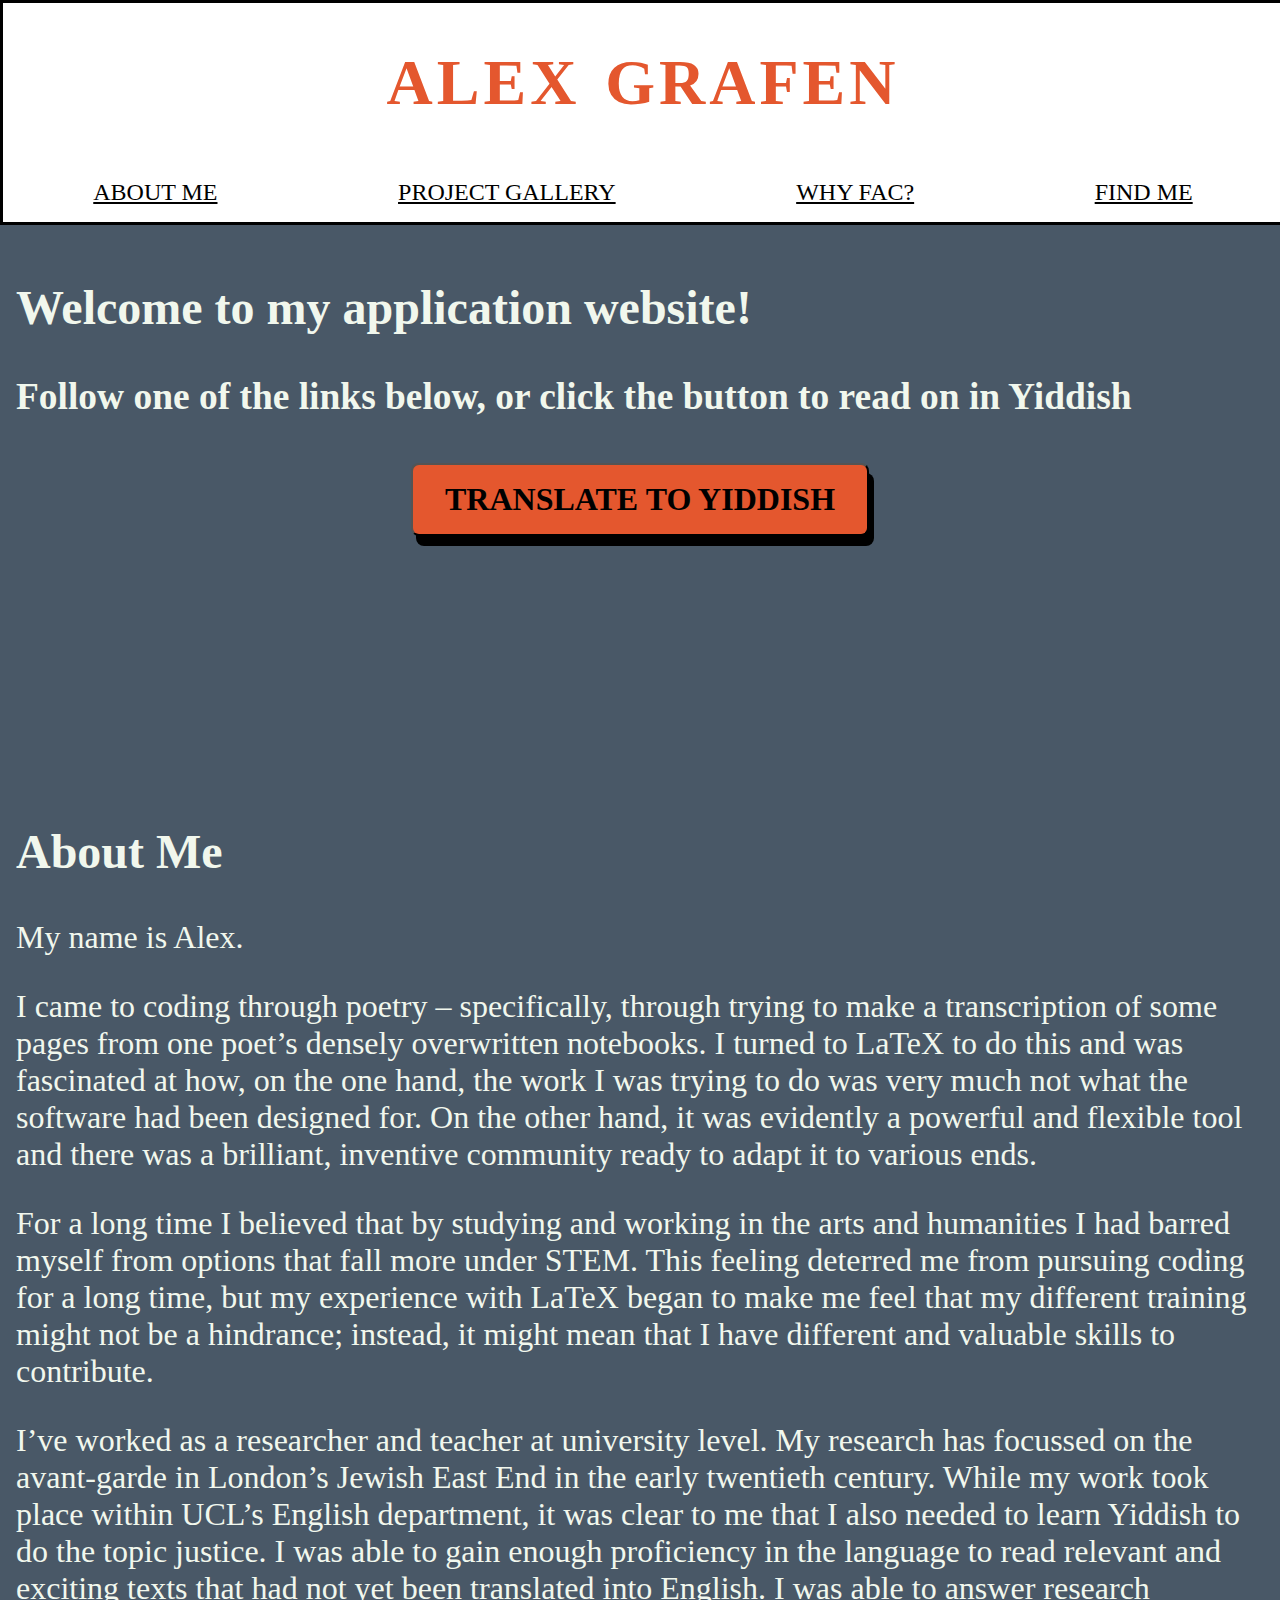
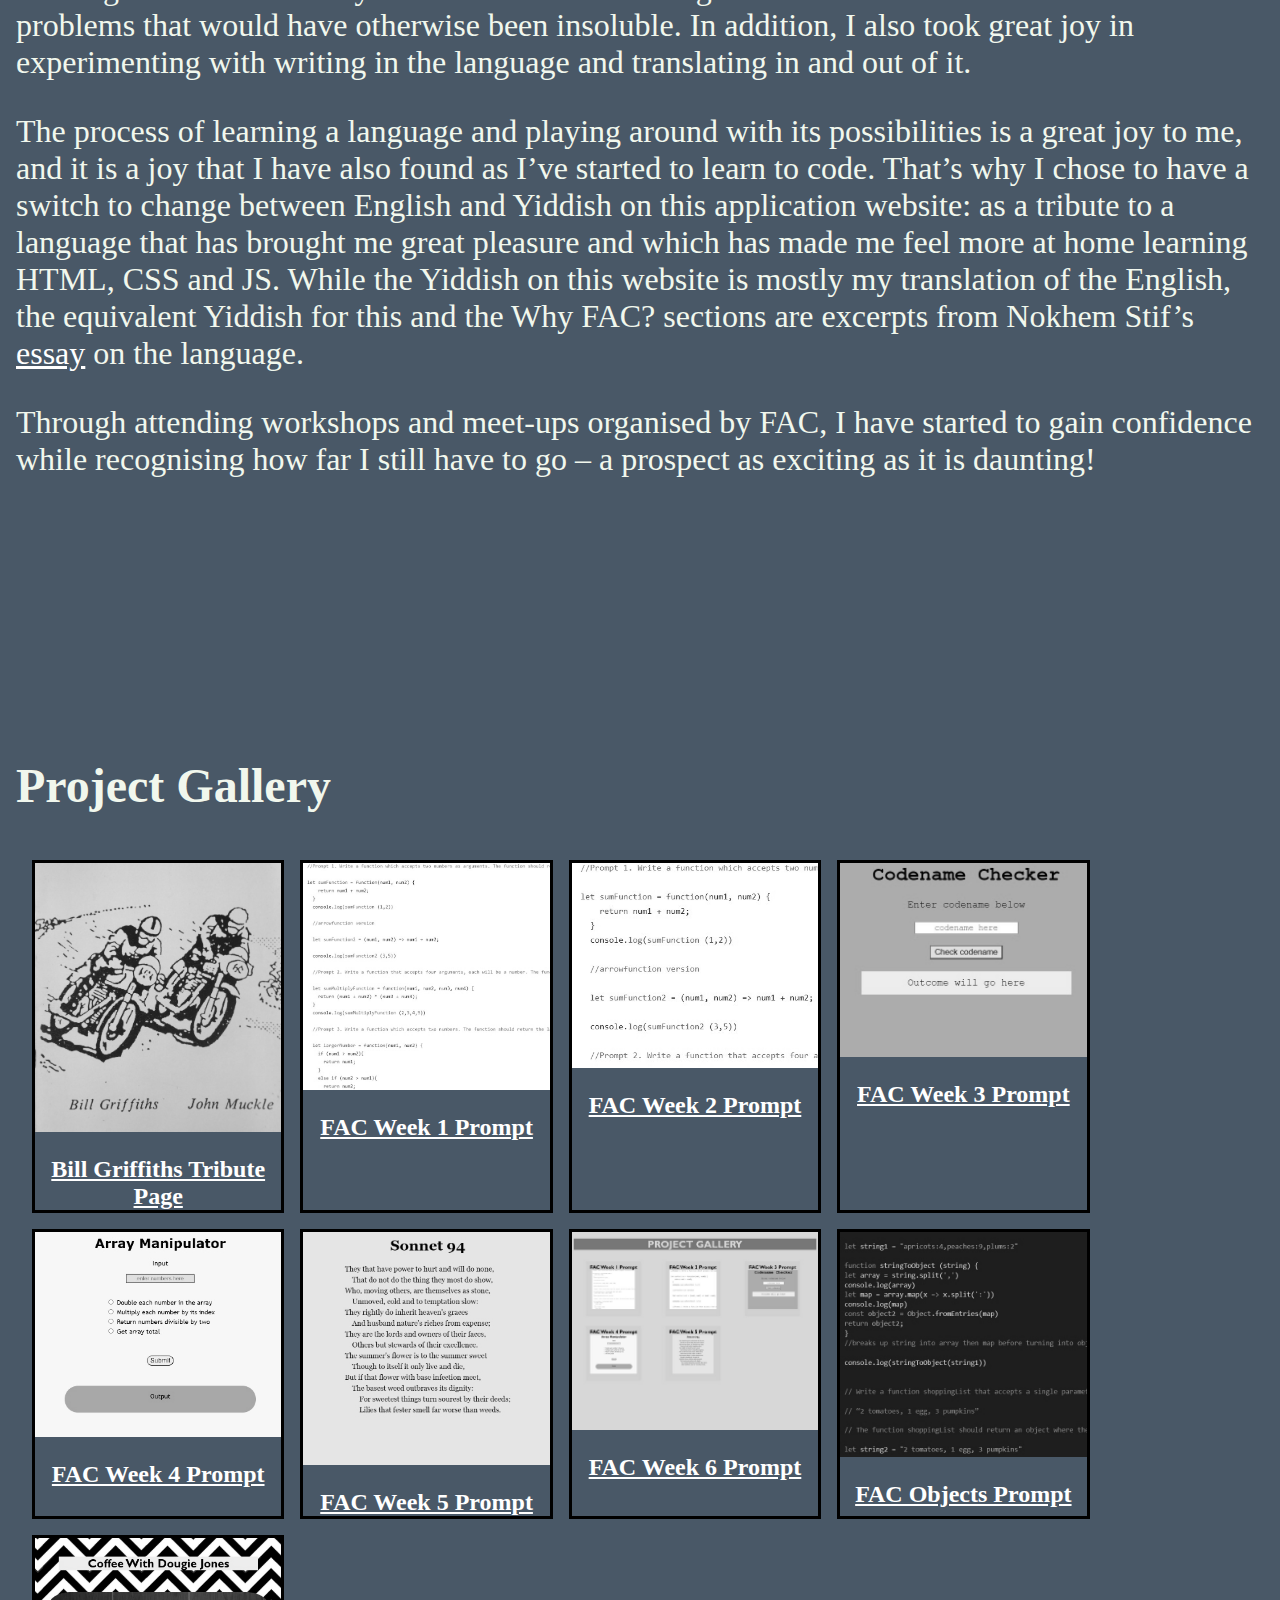
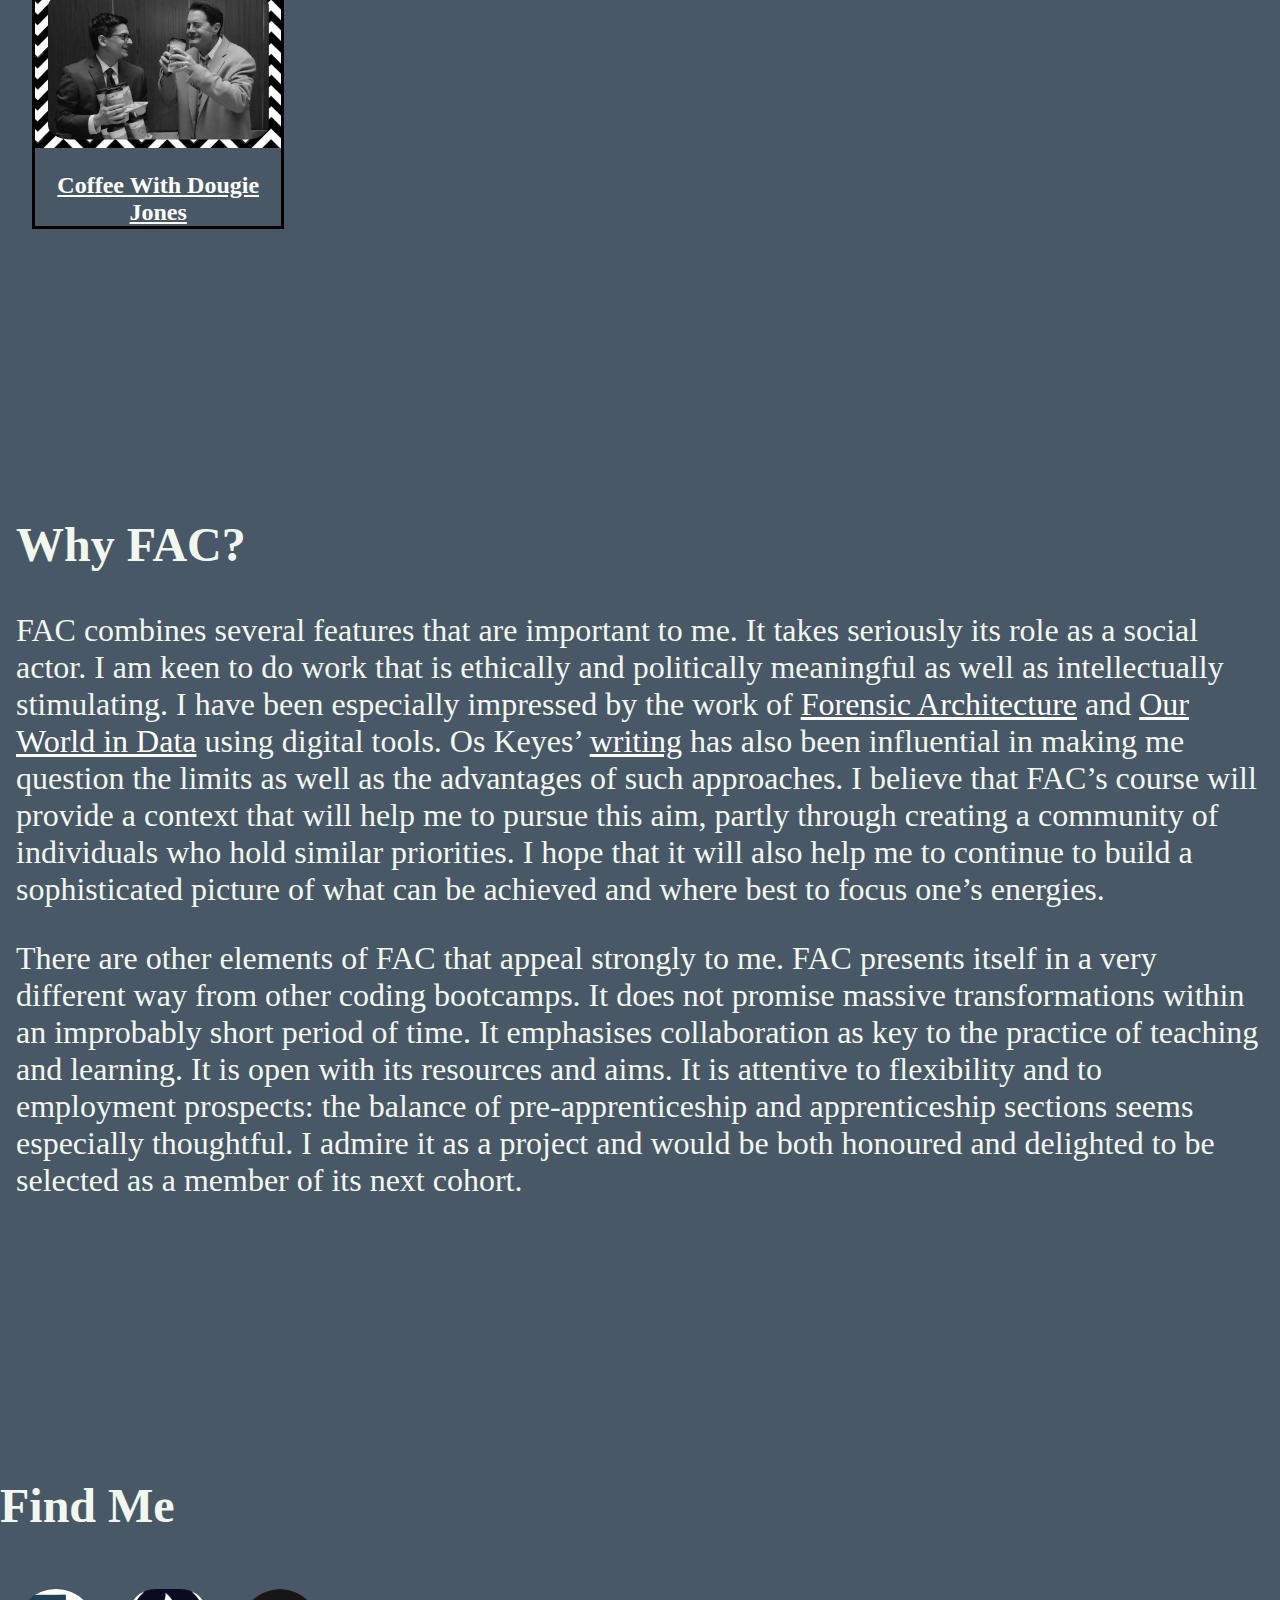
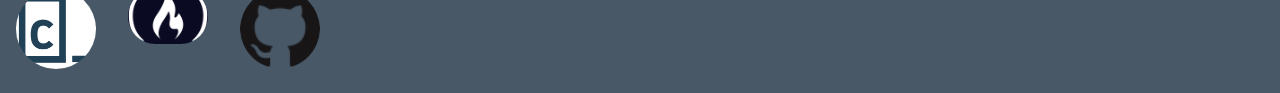
==== index.html @ a10fed77 "change flex with language, links to footer" ====
<!DOCTYPE html>
<html lang="en">

<head>
    <meta charset="UTF-8">
    <meta http-equiv="X-UA-Compatible" content="IE=edge">
    <meta name="viewport" content="width=device-width, initial-scale=1.0">
    <link href="style.css" rel="stylesheet" type="text/css" />
    <title>Alex-Grafen-FAC-Application</title>
</head>

<!--problems: 
  2) pictures appearing in front of navbar when scaled up
  3) scaling up screensize should look more natural
  4) should reorient flex with change of lang on links; 
  5) justify paragraph text? 
6) diff font?
7) borders to paragraphs?-->

<body>
    <header>
      <h1><span class="english centered">Alex Grafen</span><span class="yiddish hidden centered">אַלעקס גראַפֿן</span></h1>
     
      <nav class="english-container yiddish-container">
        
        <a href="#about-me"><span class="english">About Me</span><span class="yiddish hidden">װעגן מיך</span></a>
        <a href="#project-gallery"><span class="english">Project Gallery</span><span class="yiddish hidden">גאַלעריִע פֿון פּראָיִעקטן</span></a>
        <a href="#why-fac"><span class="english">Why FAC?</span><span class="yiddish hidden">פֿאַרװאָס פֿ.אַ.ק.?</span></a>
        <a href="#find-me"><span class="english">Find Me</span><span class="yiddish hidden">געפֿין מיך</span></a>
        </nav>  
        
    </header>

<main>
<div id="intro">
  <h2><span class="english">Welcome to my application website!</span><span class="yiddish hidden">שלום עליכם, מײַן גאַסט! </span> </h2>
  <h3><span class="english">Follow one of the links below, or click the button to read on in Yiddish</span><span class="yiddish hidden">טו אַ קליק אױף די לינקס אָדער טו אַ קליק אױפֿן קנעפּל צו איבערזעצן אױף ענגליש</span></h3>
</div>

<div class="button-wrapper">
  <button type="button" id="language-button"><span class="yiddish hidden">איבערזעץ אױף ענגליש</span><span class="english">translate to Yiddish</span></button>
</div>


<!--about me-->
<div id="about-me">
<article class="english">
<h2>About Me</h2>
    <p>My name is Alex.</p>
    <p>I came to coding through poetry <span>&#8211;</span> specifically, through trying to make a transcription of some pages from one poet’s densely overwritten notebooks. I turned to LaTeX to do this and was fascinated at how, on the one hand, the work I was trying to do was very much not what the software had been designed for. On the other hand, it was evidently a powerful and flexible tool and there was a brilliant, inventive community ready to adapt it to various ends. </p>
    <p>For a long time I believed that by studying and working in the arts and humanities I had barred myself from options that fall more under STEM. This feeling deterred me from pursuing coding for a long time, but my experience with LaTeX began to make me feel that my different training might not be a hindrance; instead, it might mean that I have different and valuable skills to contribute. </p>
    <p>I’ve worked as a researcher and teacher at university level. My research has focussed on the avant-garde in London’s Jewish East End in the early twentieth century. While my work took place within UCL’s English department, it was clear to me that I also needed to learn Yiddish to do the topic justice. I was able to gain enough proficiency in the language to read relevant and exciting texts that had not yet been translated into English. I was able to answer research problems that would have otherwise been insoluble. In addition, I also took great joy in experimenting with writing in the language and translating in and out of it.</p>
    <p>The process of learning a language and playing around with its possibilities is a great joy to me, and it is a joy that I have also found as I’ve started to learn to code. That’s why I chose to have a switch to change between English and Yiddish on this application website: as a tribute to a language that has brought me great pleasure and which has made me feel more at home learning HTML, CSS and JS. While the Yiddish on this website is mostly my translation of the English, the equivalent Yiddish for this and the <emph>Why FAC?</emph> sections are excerpts from Nokhem Stif’s <a href="https://ingeveb.org/texts-and-translations/yiddish-and-the-jews" target="blank">essay</a> on the language.</p>
    <p>Through attending workshops and meet-ups organised by FAC, I have started to gain confidence while recognising how far I still have to go <span>&#8211;</span> a prospect as exciting as it is daunting!</p>
  </article>  
<article class="yiddish hidden">
<h2>װעגן מיך</h2>
<p>הונדערטער יאָרן האָבן ייִדן גערעדט ייִדיש, געפֿרייט זיך און געדאגהט אויף ייִדיש, געהאַנדלט און געוואַנדלט, אַ וועלט אויסגעווען אויף זייער שפּראַך – אויף ייִדיש. מאַמעס האָבן מיט „אונטער שׂרהלעס וויגעלע“ קינדער פֿאַרוויגט. אויף ייִדיש האָט מען געלערנט אין חדרים, אין ישיבֿות, אין קלויזן און בתּי־מדרשים, תּורה און ספֿרים פֿאַרטײַטשט, אויף ייִדיש האָבן רבנים און גאונים תּורה און מוסר געזאָגט פֿאַר דעם עולם, אויף ייִדיש זענען געווען געשריבן מוסר־ספֿרים. אַ גאַנץ העלפֿט פֿון דעם ייִדישן פֿאָלק, אונדזערע מאַמעס, האָבן דעם ייִדישן חומש, דעם צאינה־וראינה געלייענט, אויף ייִדיש האָבן זיי אַפֿילו זייערע האַרציקע תּפֿילות, תּחינות, געזאָגט.</p>
<p>  אַ קיצור אויף ייִדיש האָבן ייִדן אַ וועלט אויסגעפֿירט, און קיינעם איז נישט אײַנגעפֿאַלן אָפּצופֿרעגן, צי איז רעכט אַזוי, צי איז טאַקע ייִדיש אונדזער שפּראַך און צי דאַרפֿן מיר אפֿשר גאָר האָבן אַן אַנדער שפּראַך? אַוודאי ייִדיש! וואָס דען? אַוודאי קען מען אַ וועלט אויספֿירן נאָר אויף דער שפּראַך, וואָס ייִדן האָבן זי פֿון דור־דורות אין מויל, און וואָס אַלע ייִדן פֿאַרשטייען. איז דען שייך צו פֿרעגן, למשל, צי איז רעכט, וואָס אַ מענטש גייט אויף זײַנע פֿיס, טוט מיט זײַנע הענט, קוקט מיט זײַנע אויגן וכדומה? אַוודאי אַזוי, דאָס איז דאָך דער דרך־הטבֿע! האָבן ייִדן טאַקע נישט געפֿרעגט קיין ווילדע קשיות און געטאָן זיך זייערס, און טאַקע אויף זייער שפּראַך, אויף ייִדיש.</p>

</div>


<!--project gallery-->
<div id="project-gallery"  data-offset="100">
<h2><span class="english">Project Gallery</span><span class="yiddish hidden">גאַלעריִע פֿון פּראָיִעקטן</span></h2>

<div class="project-container english-container yiddish-container"> 

  <figure>
    <a href="https://lascellesabercrombie.github.io/bill-griffiths-tribute-page/" id="griffiths"><img src="./images/griffiths-thumbnail.jpg" class="project-image" alt="cover of poetry pamphlet by Bill Griffiths">
  <figcaption><span class="english">Bill Griffiths Tribute Page</span><span class="yiddish hidden">וועבסײַט פֿאַר ביל גריפֿיטס</span></figcaption>
  </a>
  </figure>    
  
  <figure>
  <a href="https://lascellesabercrombie.github.io/fac-prompt-1/" id="prompt1"><img src="./images/fac-1-thumbnail.jpg" class="project-image" alt="section of code for week 1 prompt">
  <figcaption><span class="english">FAC Week 1 Prompt</span><span class="yiddish hidden">עובֿדה פֿאַר װאָך 1</span></figcaption>
  </a>
  </figure>
  
  <figure>
    <a href="https://lascellesabercrombie.github.io/fac-prompt-2/" id="prompt2"><img src="./images/fac-2-thumbnail.jpg" class="project-image" alt="section of code for week 2 prompt">
    <figcaption><span class="english">FAC Week 2 Prompt</span><span class="yiddish hidden">עובֿדה פֿאַר װאָך 2</span></figcaption>
  </a><br>
  </figure>
  
  <figure>
    <a href="https://lascellesabercrombie.github.io/fac-prompt-3/" id="prompt3"><img src="./images/fac-3-thumbnail.jpg" class="project-image" alt="screenshot of Codename Checker website">
    <figcaption><span class="english">FAC Week 3 Prompt</span><span class="yiddish hidden">עובֿדה פֿאַר װאָך 3</span></figcaption>
  </a>
  </figure>
  
  <figure>
    <a href="https://lascellesabercrombie.github.io/fac-prompt-4/" id="prompt4"><img src="./images/fac-4-thumbnail.jpg" class="project-image" alt="screenshot of Array Manipulator website">
    <figcaption><span class="english">FAC Week 4 Prompt</span><span class="yiddish hidden">עובֿדה פֿאַר װאָך 4</span></figcaption>
  </a>
  </figure>
  
  <figure>
    <a href="https://lascellesabercrombie.github.io/fac-prompt-5/" id="prompt5"><img src="./images/fac-5-thumbnail.jpg" class="project-image" alt="screenshot of Shakespeare's Sonnet 94">
    <figcaption><span class="english">FAC Week 5 Prompt</span><span class="yiddish hidden">עובֿדה פֿאַר װאָך 5</span></figcaption>
 </a>
  </figure>
  
  <figure>
    <a href="https://lascellesabercrombie.github.io/fac-prompt-6/" id="prompt6"><img src="./images/fac-6-thumbnail.jpg" class="project-image" alt="screenshot of project gallery website">
    <figcaption><span class="english">FAC Week 6 Prompt</span><span class="yiddish hidden">עובֿדה פֿאַר װאָך 6</span></figcaption>
  </a>
  </figure>
  
  <figure>
    <a href="https://github.com/lascellesabercrombie/fac-prompt-objects/blob/main/script.js" id="prompt-objects"><img src="./images/fac-objects-thumbnail.jpg" class="project-image" alt="section of code for objects prompt">
    <figcaption><span class="english">FAC Objects Prompt</span><span class="yiddish hidden">עובֿדה װעגן אָביִעקטן</span></figcaption>
 </a>
  </figure>

  <figure>
    <a href="https://lascellesabercrombie.github.io/coffee-with-dougie/" id="coffee"><img src="./images/coffee-with-dougie-thumbnail.jpg" class="project-image" alt="still from Twin Peaks: The Return showing Dougie Jones (Kyle MacLachlan) with coffee">
    <figcaption><span class="english">Coffee With Dougie Jones</span><span class="yiddish hidden">אַ קאַפֿע מיט דוגי דזשאָנס</span></figcaption>
 </a>
  </figure>
  
  </div>
  </div>

<!--why FAC?-->
<div id="why-fac">
<article class="english">
<h2>Why FAC?</h2>
<p>FAC combines several features that are important to me. It takes seriously its role as a social actor. I am keen to do work that is ethically and politically meaningful as well as intellectually stimulating. I have been especially impressed by the work of <a href="https://forensic-architecture.org/" target="blank">Forensic Architecture</a> and <a href="https://ourworldindata.org/" target="blank">Our World in Data</a> using digital tools. Os Keyes’ <a href="https://reallifemag.com/counting-the-countless/" target="blank">writing</a> has also been influential in making me question the limits as well as the advantages of such approaches. I believe that FAC’s course will provide a context that will help me to pursue this aim, partly through creating a community of individuals who hold similar priorities. I hope that it will also help me to continue to build a sophisticated picture of what can be achieved and where best to focus one’s energies.</p>
<p>There are other elements of FAC that appeal strongly to me. FAC presents itself in a very different way from other coding bootcamps. It does not promise massive transformations within an improbably short period of time. It emphasises collaboration as key to the practice of teaching and learning. It is open with its resources and aims. It is attentive to flexibility and to employment prospects: the balance of pre-apprenticeship and apprenticeship sections seems especially thoughtful. I admire it as a project and would be both honoured and delighted to be selected as a member of its next cohort.</p>
</article>
<article class="yiddish hidden">
<h2>פֿאַרװאָס פֿ.אַ.ק.?</h2>
<p>וואָרעם ייִדיש האָט געגעבן אַ וועלט צו זען. צי האָבן ייִדן, למשל, געוווּסט פֿון אַ וועלט צו זאָגן, איידער ס׳זענען אויפֿגעקומען ייִדישע צײַטונגען? ערשט, אַז מ׳האָט אָנגעהויבן דרוקן צײַטונגען און ביכלעך וועגן דער הײַנטיקער וועלט אויף ייִדיש, האָט אַ ייִד געקענט וויסן, וואָס עס טוט זיך אין פּאָליטיק, אין מיסחר, צווישן ייִדן, אין לענדער און צווישן פֿעלקער, בכלל וואָס טוט זיך אויף דער גאָרער וועלט. ייִדן האָבן זיך געקענט דערוויסן, וואָס די צײַט פֿאָדערט פֿון אונדז, ווי האַלט עס מיט ייִדן, מיט זייערע פּרנסות און מיט זייער גײַסטיק לעבן. וואָס דאַרפֿן ייִדן פֿאַרלאַנגען, וואָס טוט מען, אַז מ׳זאָל ייִדן נישט באַעוולען, אַז זיי זאָלן אויסבעסערן זייער מצבֿ וכדומה. אַ כּלל דורך ייִדיש איז אַ ייִד געווען פֿאַרקניפּט און פֿאַרבונדן מיט ייִדן און מיט אַ וועלט, אַזוי ווי יעדער אַנדער אומה דורך איר שפּראַך, און האָט געקענט זוכן מיטלען, ווי אַזוי נישט צו בלײַבן הינטערשטעליק פֿון אַ וועלט.</p>
</article>
</div>

<!--Find Me-->

</main>
<footer id="find-me">
  <h2><span class="english">Find Me</span><span class="yiddish hidden">געפֿין מיך</span></h2>
  <div class="link-container">
      <a href="https://www.codecademy.com/profiles/avong"><img src="./images/codecademy-icon.jpg" alt="Codecademy logo" class="profile-img-link"></a>
      <a href="https://www.freecodecamp.org/lascelles"><img src="./images/fcc_primary_small.jpg" alt="freeCodeCamp logo" class="profile-img-link"></a>
      <a href="https://github.com/lascellesabercrombie"><img src="./images/GitHub-Mark-64px.png" alt="GitHub logo" class="profile-img-link"></a>
    </div>
</footer>
</body>
<script src="script.js"></script>
</html>
---- style.css ----
body {
    direction: ltr;
    background-color: #495867;
    color: #F1F7ED;
    font-family:Cambria, Cochin, Georgia, Times, 'Times New Roman', serif;
    margin: 0;
    padding: 0;
}

.yiddish {
    direction: rtl;
    text-align: right;
}

.english {
    direction: ltr;
    text-align: left;
}

.centered {
    text-align: center;
}

/*project gallery*/

.project-container {
    display: flex;
    max-height: 250rem;
    align-content: center;
    margin: 0.5rem;
}

figure {
    width: 25rem;
    border: black solid;
    text-align: center;
    margin: 0.5rem;

}

figure img {
    margin-bottom: 1rem;
    width: 100%;
    height: auto;
    z-index: 1;
}


figcaption {
    font-weight: bold;
    font-size: 1.5rem;

}


header {
    border: black solid;
    color:rgb(207, 103, 17);
    background-color: white;
    position: fixed;
    top: 0;
    width: 100%;
    
}

h1 {
    color: #E4572E;
    text-transform: uppercase;
    letter-spacing: 0.25rem;
    word-spacing: 0.3rem;
    text-align: center;
}


nav {
    display: flex;
    /* flex-flow: row wrap; */
    justify-content: space-around;
    z-index: 2;
}

.yiddish-container {
    flex-flow: row-reverse wrap;
  }

.english-container {
    flex-flow: row wrap;
  }

nav a {
    font-size: 0.8rem;
    padding: 1rem;
    text-transform: uppercase;
    color: black;
}

main {
    margin: 1rem;
}

h2 {
    padding-top: 10rem;
}

.button-wrapper {
    text-align: center;
    flex-wrap: wrap;
}

button {
    background-color: #E4572E;
    padding: 1rem 2rem;
    margin: 0.5rem;
    font-size: 2rem;
    font-weight: bold;
    font-family:Cambria, Cochin, Georgia, Times, 'Times New Roman', serif;
    border-style: 2px solid black;
    border-radius: 8px;
    box-shadow: 5px 10px;
    text-transform: uppercase;
    display: inline;
    text-align: center;
}



.hidden {
    display: none;
    
}
.visible {
    display: block;
}

.centered {
    text-align: center;
}

main a {
    color: white;
}






/* @media screen and (min-width: 768px) {
    .project-container{
        flex-wrap: wrap;
}     */

@media screen and (min-width: 1224px) {
    
    body {
    
        font-size: 2rem;
    }

    nav a {
        font-size: 1.5rem;
    }

    h2 {
        padding-top: 15rem;
    }

    .project-container {
        max-height: 900rem;
    }

    figure {
        max-width: 20%;
    }

    figure img {
        background-color:lightblue;
        filter: grayscale(100%);
        max-height: 30rem;
        z-index: 1;
    }
    
    figure img:hover {
        filter: grayscale(0%);
    }
    
figure:hover {
    background-color: rgb(207, 103, 17);
   }
}





/* find me */

.link-container {
    display: flex;
    flex-flow: row wrap;
    justify-content: flex-start;
}

.profile-img-link {
    width: 5rem;
    height: auto;
    padding: 0.5rem;
    margin: 0.5rem;
    border-radius: 180px;
}
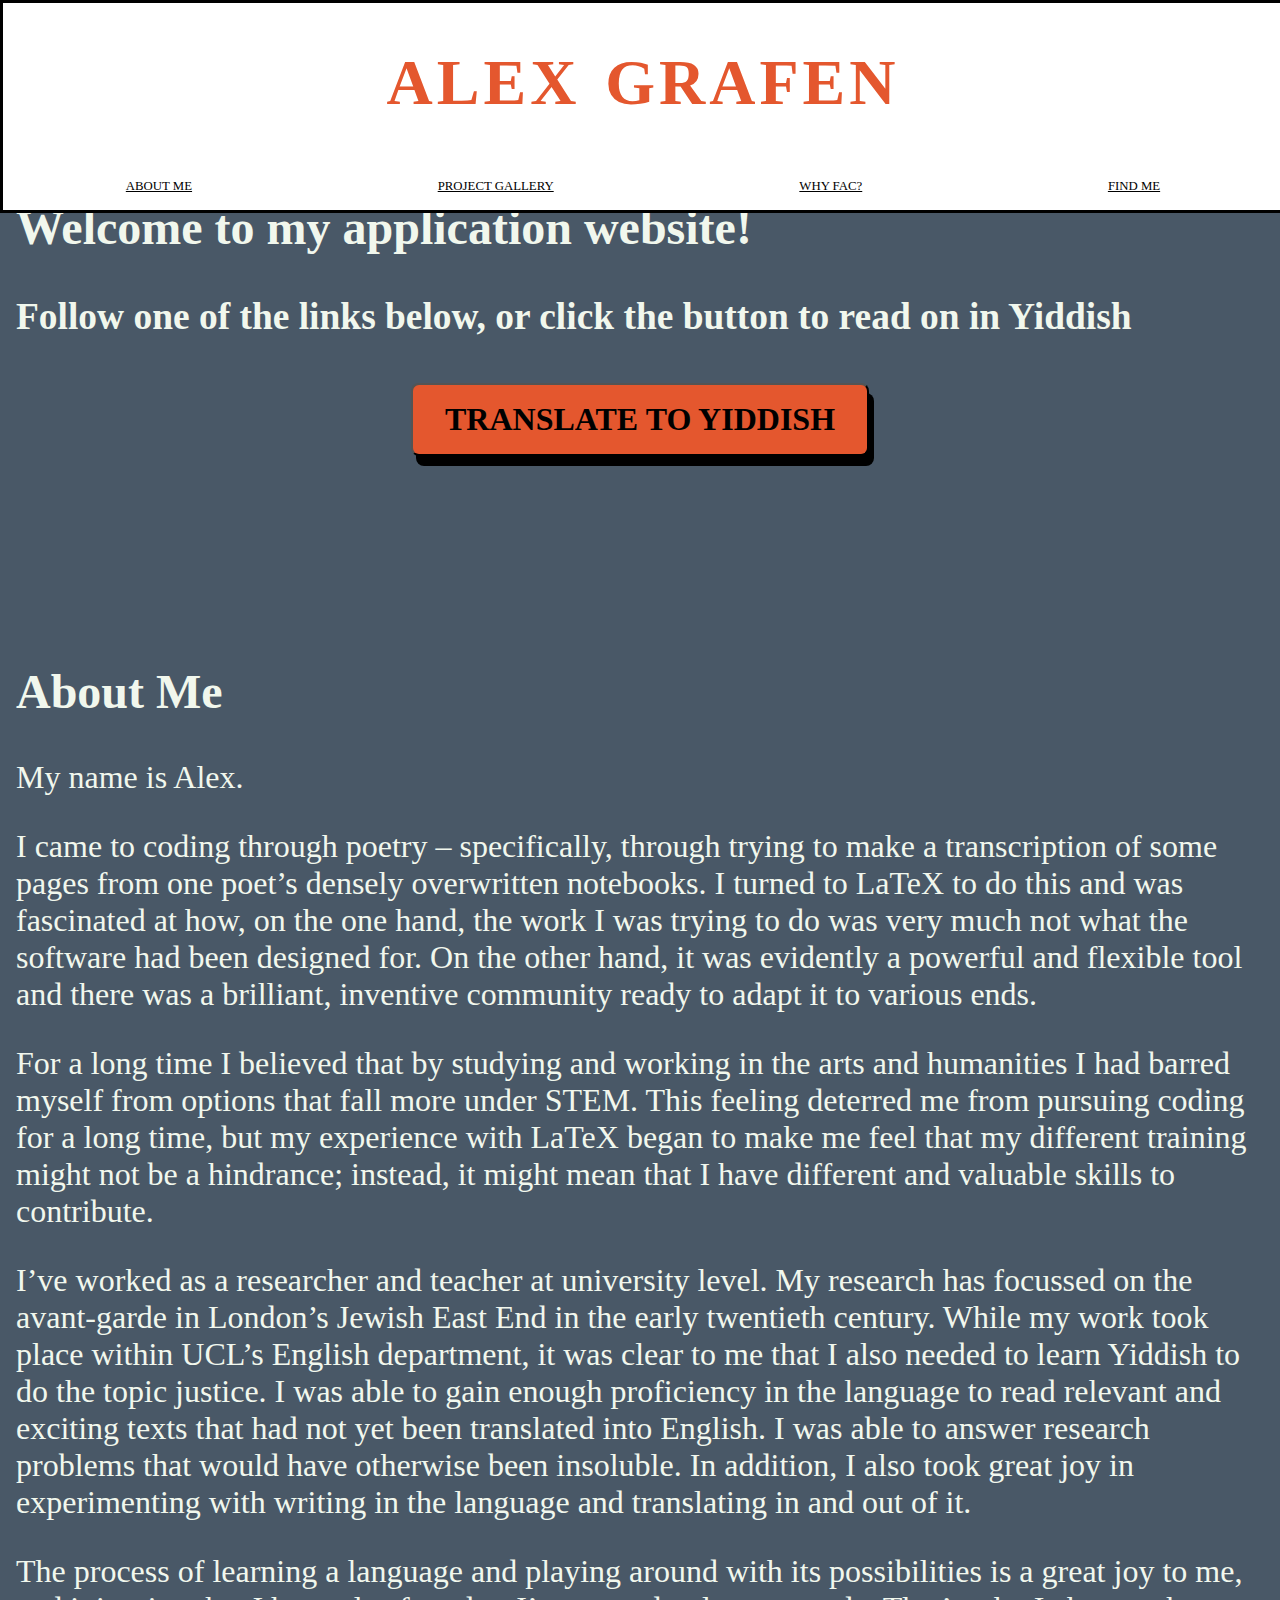
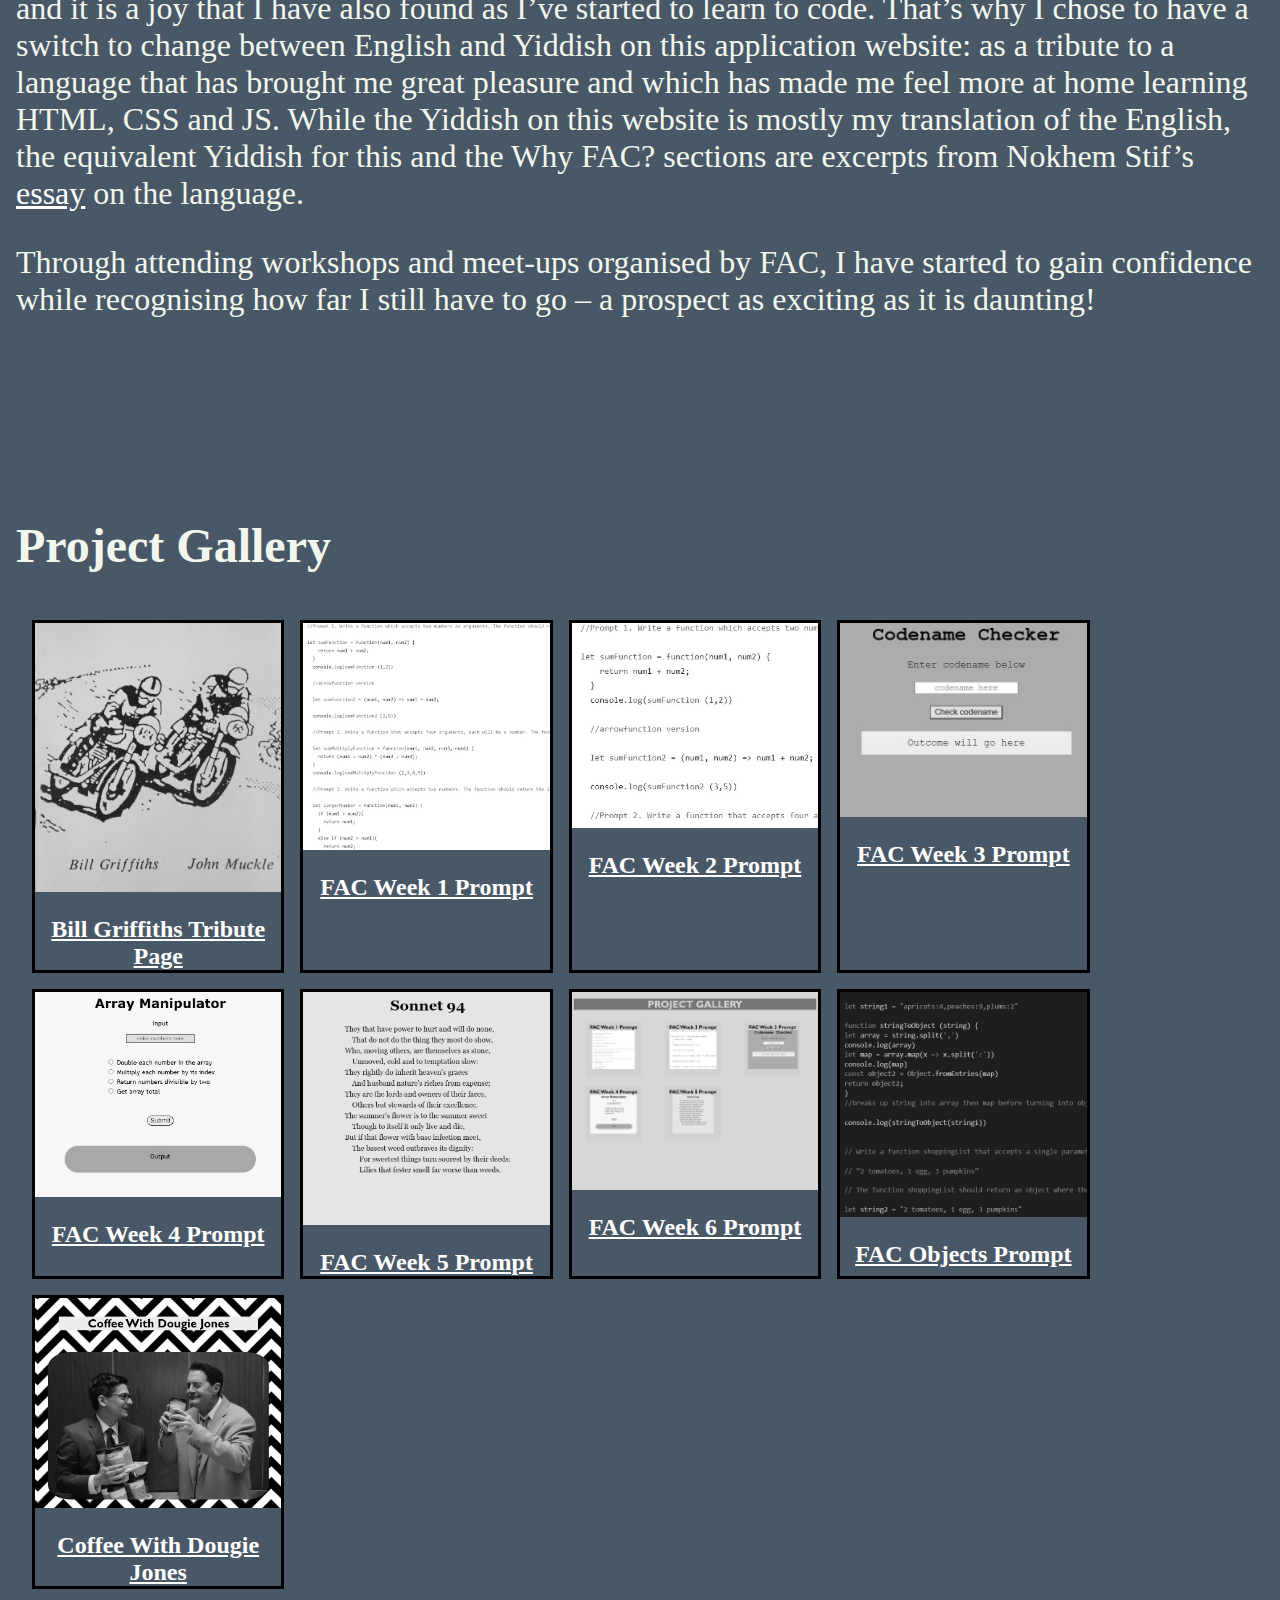
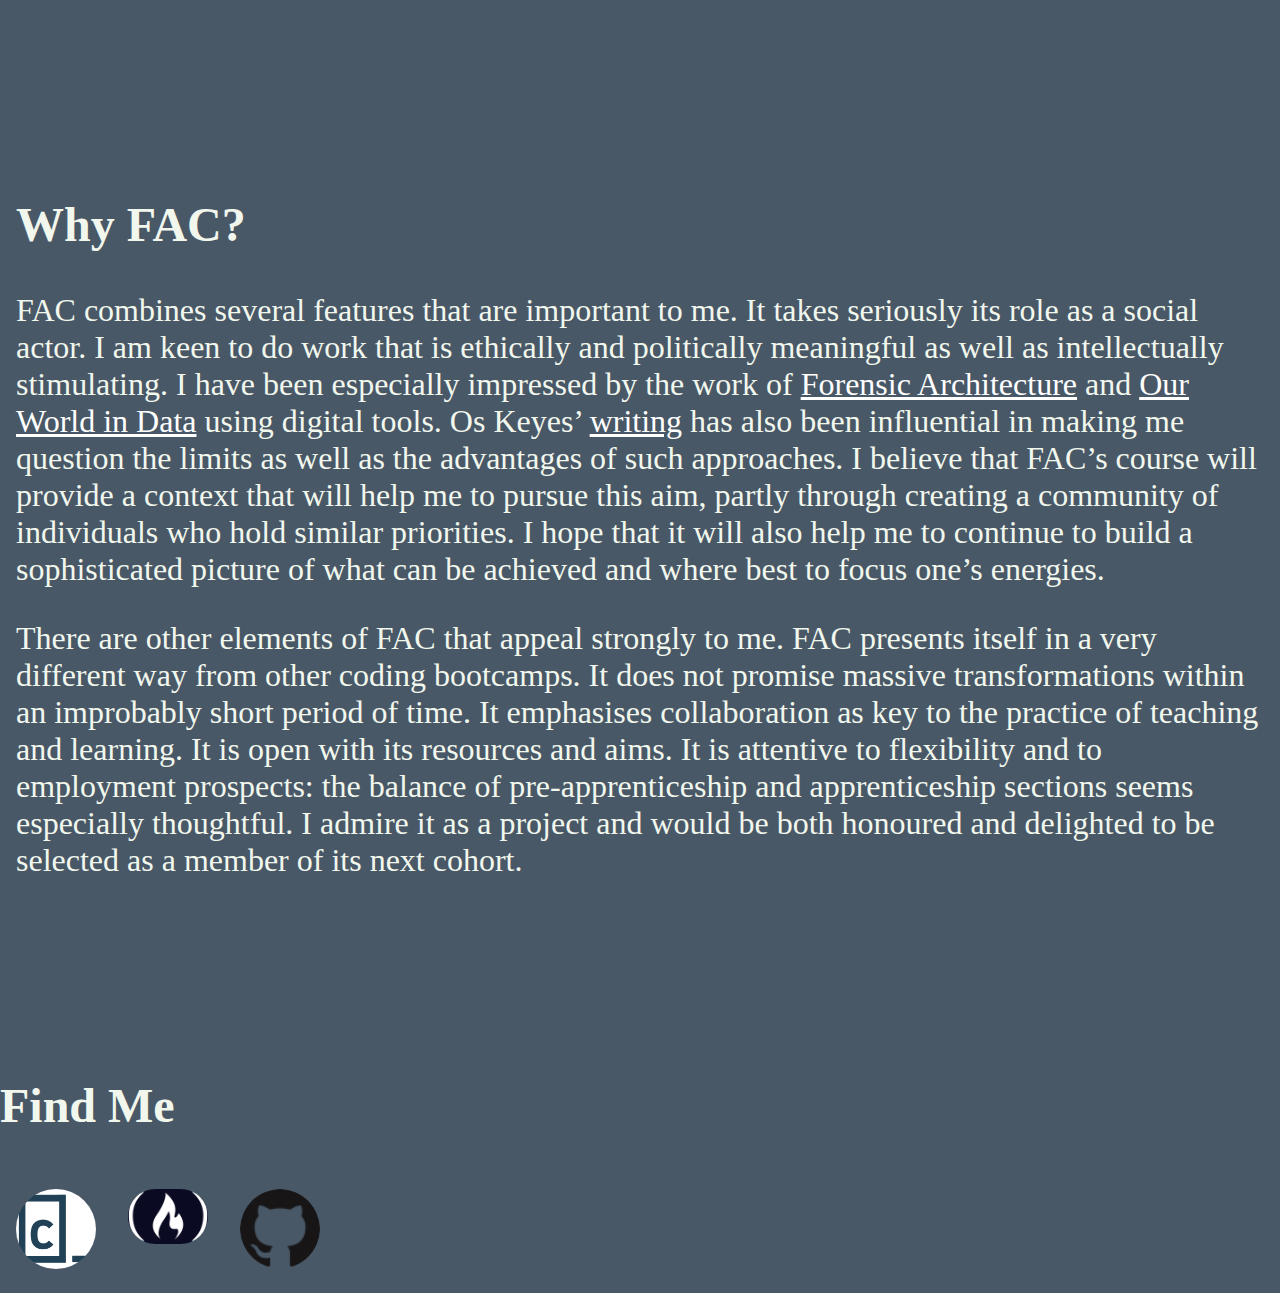
==== commit f9b4c20d: "add notes" ====
--- a/index.html
+++ b/index.html
@@ -10,12 +10,12 @@
 </head>
 
 <!--problems: 
-  2) pictures appearing in front of navbar when scaled up
   3) scaling up screensize should look more natural
   4) should reorient flex with change of lang on links; 
   5) justify paragraph text? 
 6) diff font?
-7) borders to paragraphs?-->
+7) borders to paragraphs?
+8) reformat links (smaller, centered?)-->
 
 <body>
     <header>
--- a/style.css
+++ b/style.css
@@ -52,6 +52,54 @@
 
 }
 
+/* @media screen and (min-width: 768px) {
+    .project-container{
+        flex-wrap: wrap;
+}     */
+
+@media screen and (min-width: 1224px) {
+    
+    body {
+    
+        font-size: 2rem;
+    }
+    nav {
+        z-index: 2;
+    }
+    nav a {
+        font-size: 1.5rem;
+    }
+
+    h2 {
+        padding-top: 15rem;
+    }
+
+    .project-container {
+        max-height: 900rem;
+    }
+
+    figure {
+        max-width: 20%;
+    }
+
+    figure img {
+        background-color:lightblue;
+        filter: grayscale(100%);
+        max-height: 30rem;
+        z-index: 1;
+    }
+    
+    figure img:hover {
+        filter: grayscale(0%);
+    }
+    
+figure:hover {
+    background-color: rgb(207, 103, 17);
+   }
+}
+
+
+
 
 header {
     border: black solid;
@@ -60,7 +108,7 @@
     position: fixed;
     top: 0;
     width: 100%;
-    
+    z-index: 2;
 }
 
 h1 {
@@ -76,7 +124,7 @@
     display: flex;
     /* flex-flow: row wrap; */
     justify-content: space-around;
-    z-index: 2;
+
 }
 
 .yiddish-container {
@@ -145,49 +193,7 @@
 
 
 
-/* @media screen and (min-width: 768px) {
-    .project-container{
-        flex-wrap: wrap;
-}     */
-
-@media screen and (min-width: 1224px) {
-    
-    body {
-    
-        font-size: 2rem;
-    }
-
-    nav a {
-        font-size: 1.5rem;
-    }
-
-    h2 {
-        padding-top: 15rem;
-    }
-
-    .project-container {
-        max-height: 900rem;
-    }
-
-    figure {
-        max-width: 20%;
-    }
-
-    figure img {
-        background-color:lightblue;
-        filter: grayscale(100%);
-        max-height: 30rem;
-        z-index: 1;
-    }
-    
-    figure img:hover {
-        filter: grayscale(0%);
-    }
-    
-figure:hover {
-    background-color: rgb(207, 103, 17);
-   }
-}
+
 
 
 
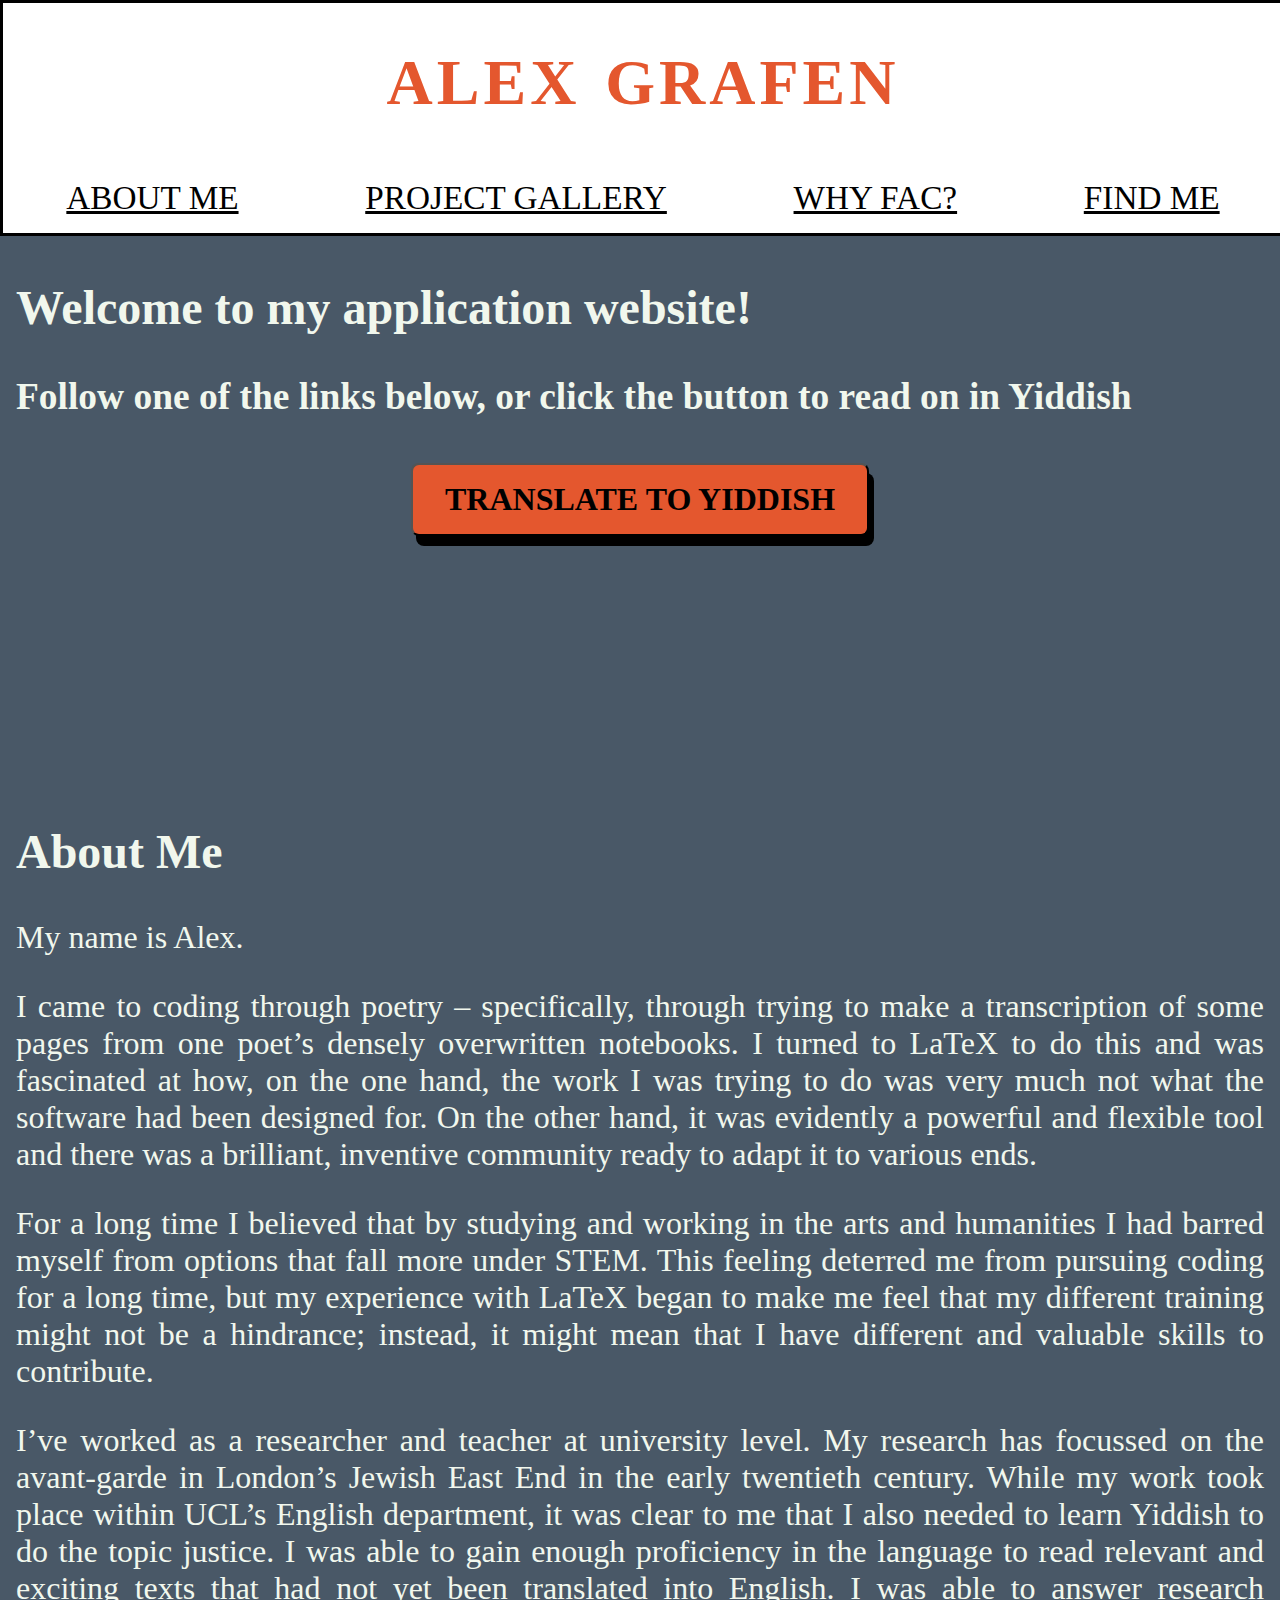
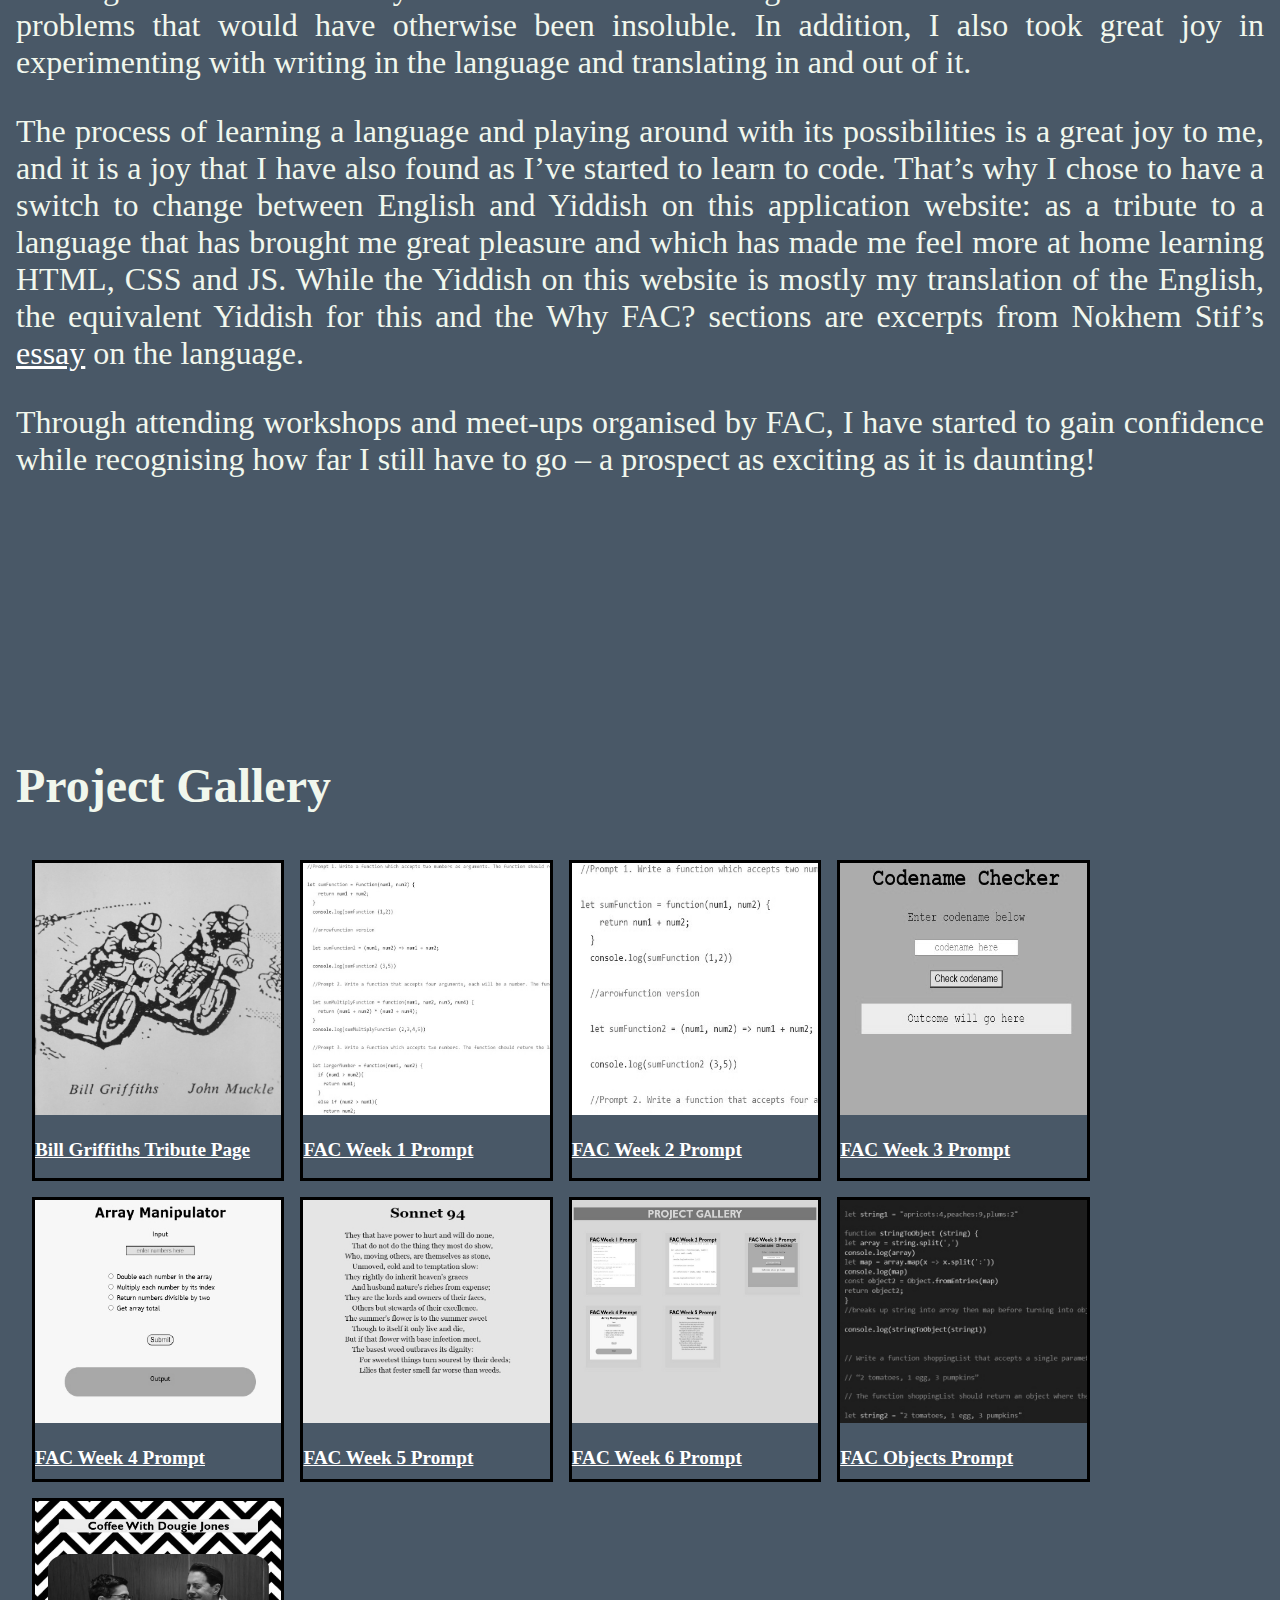
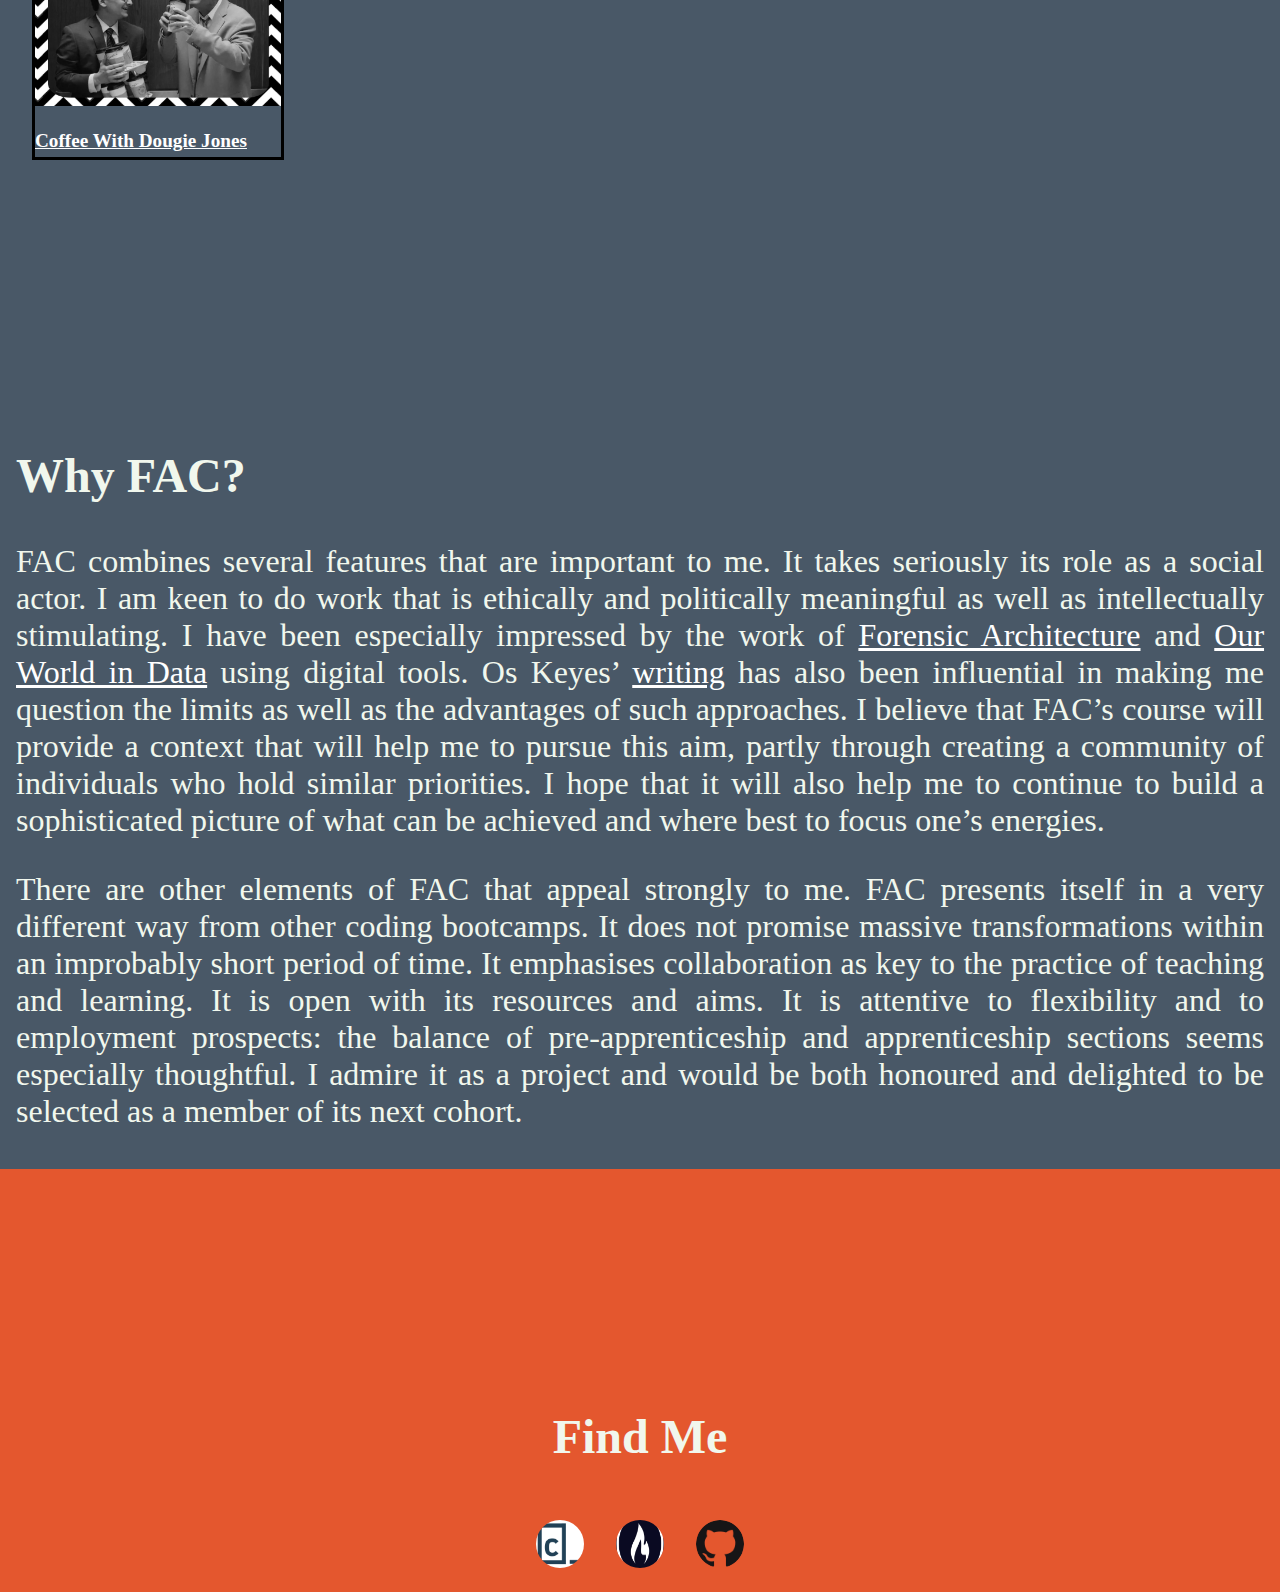
==== commit aaafb738: "styling on navbar and headings" ====
--- a/index.html
+++ b/index.html
@@ -1,5 +1,7 @@
 <!DOCTYPE html>
 <html lang="en">
+
+<!--1) change links for code-based exercises to go to repo rather than website?-->
 
 <head>
     <meta charset="UTF-8">
@@ -8,14 +10,6 @@
     <link href="style.css" rel="stylesheet" type="text/css" />
     <title>Alex-Grafen-FAC-Application</title>
 </head>
-
-<!--problems: 
-  3) scaling up screensize should look more natural
-  4) should reorient flex with change of lang on links; 
-  5) justify paragraph text? 
-6) diff font?
-7) borders to paragraphs?
-8) reformat links (smaller, centered?)-->
 
 <body>
     <header>
@@ -36,7 +30,6 @@
   <h2><span class="english">Welcome to my application website!</span><span class="yiddish hidden">שלום עליכם, מײַן גאַסט! </span> </h2>
   <h3><span class="english">Follow one of the links below, or click the button to read on in Yiddish</span><span class="yiddish hidden">טו אַ קליק אױף די לינקס אָדער טו אַ קליק אױפֿן קנעפּל צו איבערזעצן אױף ענגליש</span></h3>
 </div>
-
 <div class="button-wrapper">
   <button type="button" id="language-button"><span class="yiddish hidden">איבערזעץ אױף ענגליש</span><span class="english">translate to Yiddish</span></button>
 </div>
@@ -62,7 +55,7 @@
 
 
 <!--project gallery-->
-<div id="project-gallery"  data-offset="100">
+<div id="project-gallery">
 <h2><span class="english">Project Gallery</span><span class="yiddish hidden">גאַלעריִע פֿון פּראָיִעקטן</span></h2>
 
 <div class="project-container english-container yiddish-container"> 
@@ -82,7 +75,7 @@
   <figure>
     <a href="https://lascellesabercrombie.github.io/fac-prompt-2/" id="prompt2"><img src="./images/fac-2-thumbnail.jpg" class="project-image" alt="section of code for week 2 prompt">
     <figcaption><span class="english">FAC Week 2 Prompt</span><span class="yiddish hidden">עובֿדה פֿאַר װאָך 2</span></figcaption>
-  </a><br>
+  </a>
   </figure>
   
   <figure>
@@ -137,9 +130,9 @@
 </article>
 </div>
 
+</main>
+
 <!--Find Me-->
-
-</main>
 <footer id="find-me">
   <h2><span class="english">Find Me</span><span class="yiddish hidden">געפֿין מיך</span></h2>
   <div class="link-container">
--- a/style.css
+++ b/style.css
@@ -5,16 +5,16 @@
     font-family:Cambria, Cochin, Georgia, Times, 'Times New Roman', serif;
     margin: 0;
     padding: 0;
+    text-align: justify;
 }
 
 .yiddish {
     direction: rtl;
-    text-align: right;
+
 }
 
 .english {
     direction: ltr;
-    text-align: left;
 }
 
 .centered {
@@ -25,7 +25,7 @@
 
 .project-container {
     display: flex;
-    max-height: 250rem;
+    max-height: 900rem;
     align-content: center;
     margin: 0.5rem;
 }
@@ -33,7 +33,7 @@
 figure {
     width: 25rem;
     border: black solid;
-    text-align: center;
+    text-align: justify;
     margin: 0.5rem;
 
 }
@@ -41,7 +41,7 @@
 figure img {
     margin-bottom: 1rem;
     width: 100%;
-    height: auto;
+    height: 80%;
     z-index: 1;
 }
 
@@ -49,7 +49,7 @@
 figcaption {
     font-weight: bold;
     font-size: 1.5rem;
-
+    padding: 0rem 0.5rem 0rem 0.5rem;
 }
 
 /* @media screen and (min-width: 768px) {
@@ -60,15 +60,13 @@
 @media screen and (min-width: 1224px) {
     
     body {
-    
         font-size: 2rem;
     }
+
     nav {
         z-index: 2;
     }
-    nav a {
-        font-size: 1.5rem;
-    }
+   
 
     h2 {
         padding-top: 15rem;
@@ -80,12 +78,17 @@
 
     figure {
         max-width: 20%;
+    }
+
+    figcaption {
+        padding: 0;
+        font-size: 1.2rem;
     }
 
     figure img {
         background-color:lightblue;
         filter: grayscale(100%);
-        max-height: 30rem;
+        max-height: 20rem;
         z-index: 1;
     }
     
@@ -94,7 +97,7 @@
     }
     
 figure:hover {
-    background-color: rgb(207, 103, 17);
+    background-color: #E4572E;
    }
 }
 
@@ -103,7 +106,7 @@
 
 header {
     border: black solid;
-    color:rgb(207, 103, 17);
+    color:#E4572E;
     background-color: white;
     position: fixed;
     top: 0;
@@ -136,7 +139,7 @@
   }
 
 nav a {
-    font-size: 0.8rem;
+    font-size: 2.6vw;
     padding: 1rem;
     text-transform: uppercase;
     color: black;
@@ -147,7 +150,7 @@
 }
 
 h2 {
-    padding-top: 10rem;
+    padding-top: 15rem;
 }
 
 .button-wrapper {
@@ -189,27 +192,22 @@
 }
 
 
-
-
-
-
-
-
-
-
-
-
 /* find me */
+
+footer {
+    text-align: center;
+    background-color: #E4572E;
+}
 
 .link-container {
     display: flex;
     flex-flow: row wrap;
-    justify-content: flex-start;
+    justify-content: center;
 }
 
 .profile-img-link {
-    width: 5rem;
-    height: auto;
+    width: 3rem;
+    height: 3rem;
     padding: 0.5rem;
     margin: 0.5rem;
     border-radius: 180px;
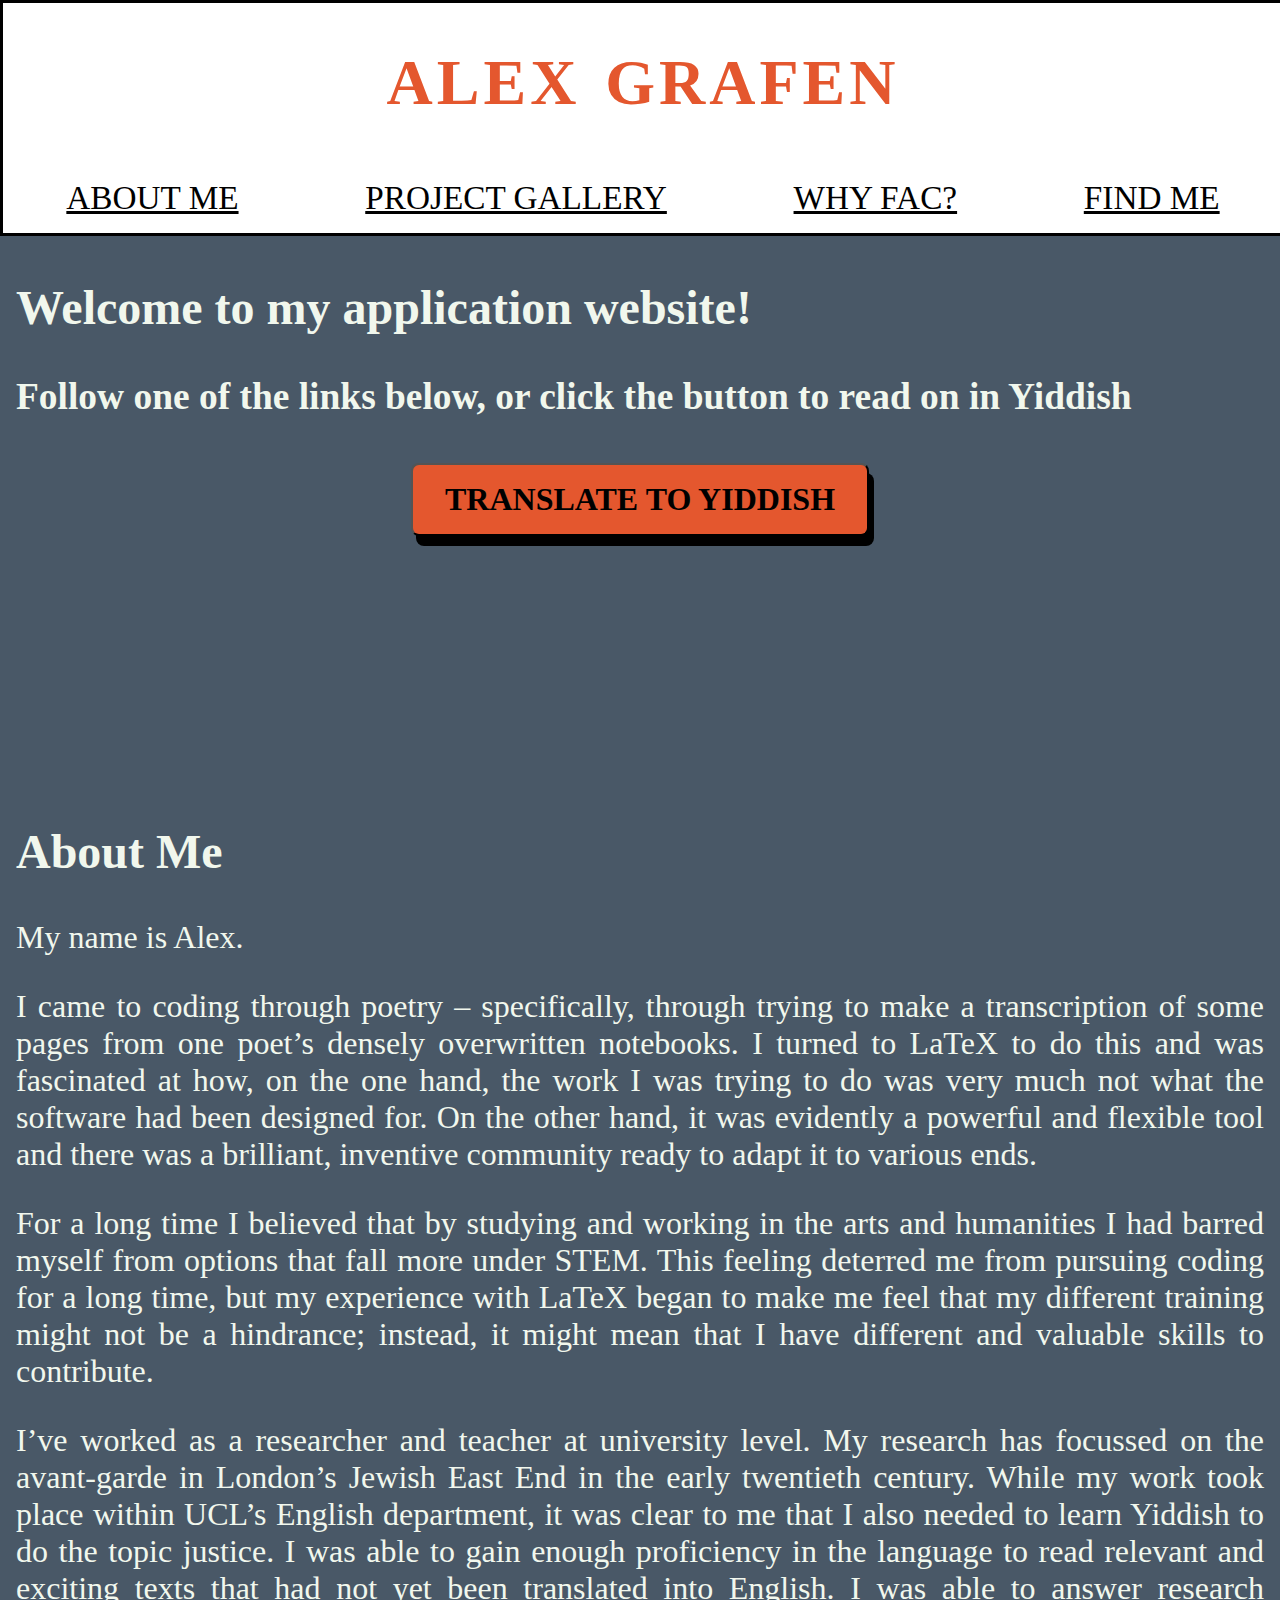
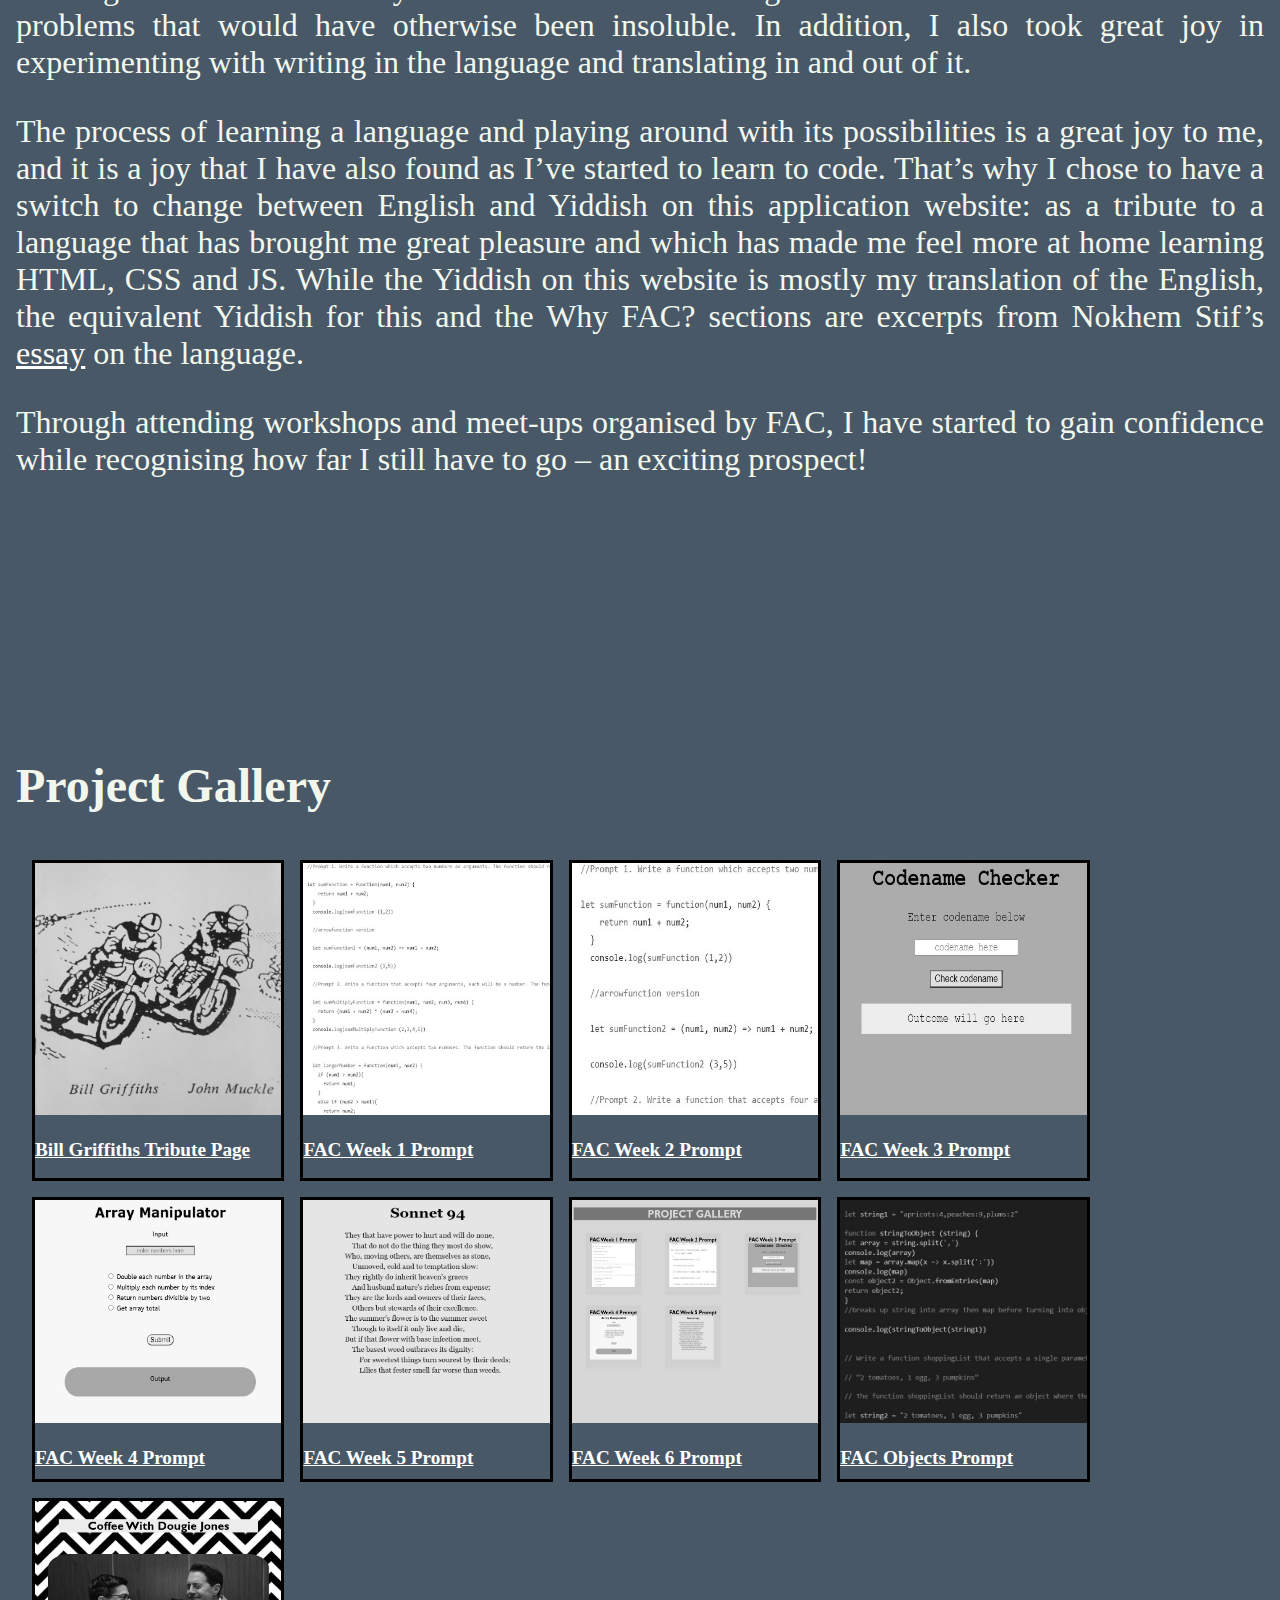
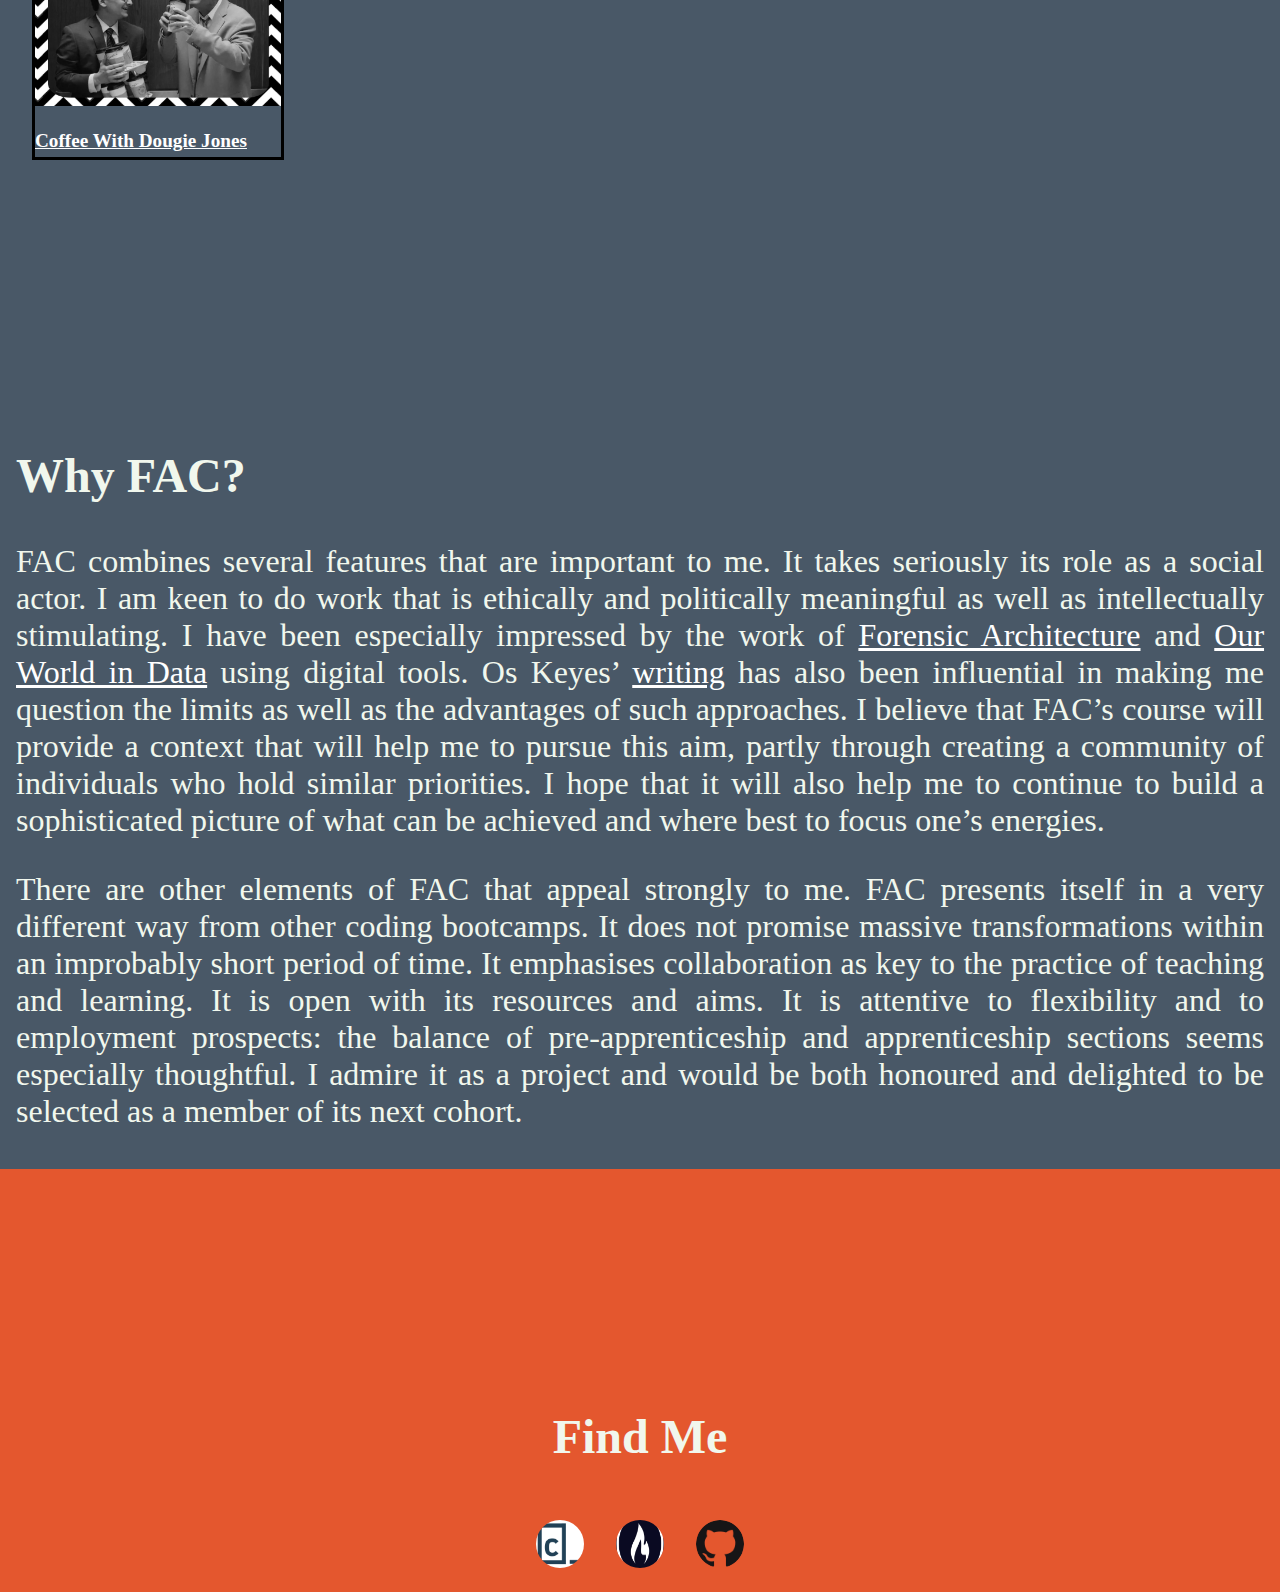
==== commit a0f56f61: "tweak to about me text" ====
--- a/index.html
+++ b/index.html
@@ -44,7 +44,7 @@
     <p>For a long time I believed that by studying and working in the arts and humanities I had barred myself from options that fall more under STEM. This feeling deterred me from pursuing coding for a long time, but my experience with LaTeX began to make me feel that my different training might not be a hindrance; instead, it might mean that I have different and valuable skills to contribute. </p>
     <p>I’ve worked as a researcher and teacher at university level. My research has focussed on the avant-garde in London’s Jewish East End in the early twentieth century. While my work took place within UCL’s English department, it was clear to me that I also needed to learn Yiddish to do the topic justice. I was able to gain enough proficiency in the language to read relevant and exciting texts that had not yet been translated into English. I was able to answer research problems that would have otherwise been insoluble. In addition, I also took great joy in experimenting with writing in the language and translating in and out of it.</p>
     <p>The process of learning a language and playing around with its possibilities is a great joy to me, and it is a joy that I have also found as I’ve started to learn to code. That’s why I chose to have a switch to change between English and Yiddish on this application website: as a tribute to a language that has brought me great pleasure and which has made me feel more at home learning HTML, CSS and JS. While the Yiddish on this website is mostly my translation of the English, the equivalent Yiddish for this and the <emph>Why FAC?</emph> sections are excerpts from Nokhem Stif’s <a href="https://ingeveb.org/texts-and-translations/yiddish-and-the-jews" target="blank">essay</a> on the language.</p>
-    <p>Through attending workshops and meet-ups organised by FAC, I have started to gain confidence while recognising how far I still have to go <span>&#8211;</span> a prospect as exciting as it is daunting!</p>
+    <p>Through attending workshops and meet-ups organised by FAC, I have started to gain confidence while recognising how far I still have to go <span>&#8211;</span> an exciting prospect!</p>
   </article>  
 <article class="yiddish hidden">
 <h2>װעגן מיך</h2>
@@ -138,7 +138,7 @@
   <div class="link-container">
       <a href="https://www.codecademy.com/profiles/avong"><img src="./images/codecademy-icon.jpg" alt="Codecademy logo" class="profile-img-link"></a>
       <a href="https://www.freecodecamp.org/lascelles"><img src="./images/fcc_primary_small.jpg" alt="freeCodeCamp logo" class="profile-img-link"></a>
-      <a href="https://github.com/lascellesabercrombie"><img src="./images/GitHub-Mark-64px.png" alt="GitHub logo" class="profile-img-link"></a>
+      <a href="https://github.com/lascellesabercrombie/fac-application-website"><img src="./images/GitHub-Mark-64px.png" alt="GitHub logo" class="profile-img-link"></a>
     </div>
 </footer>
 </body>
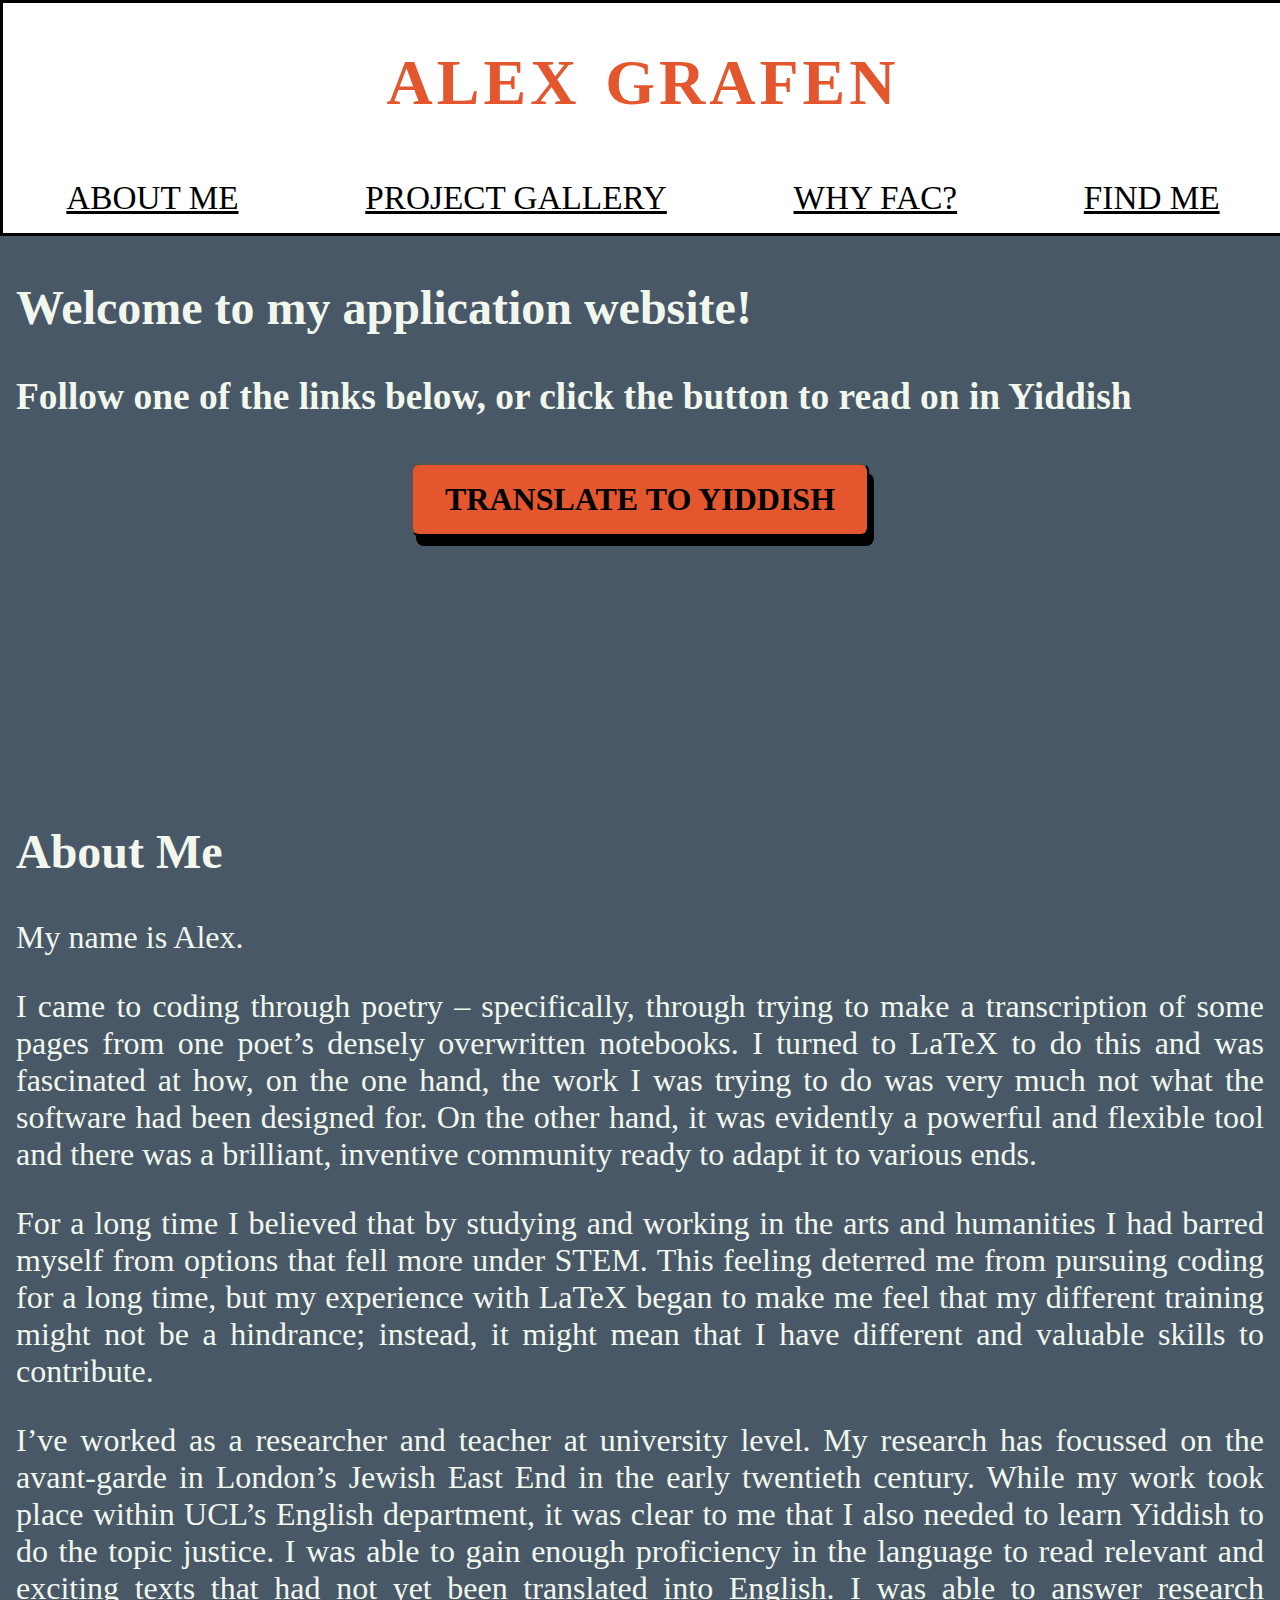
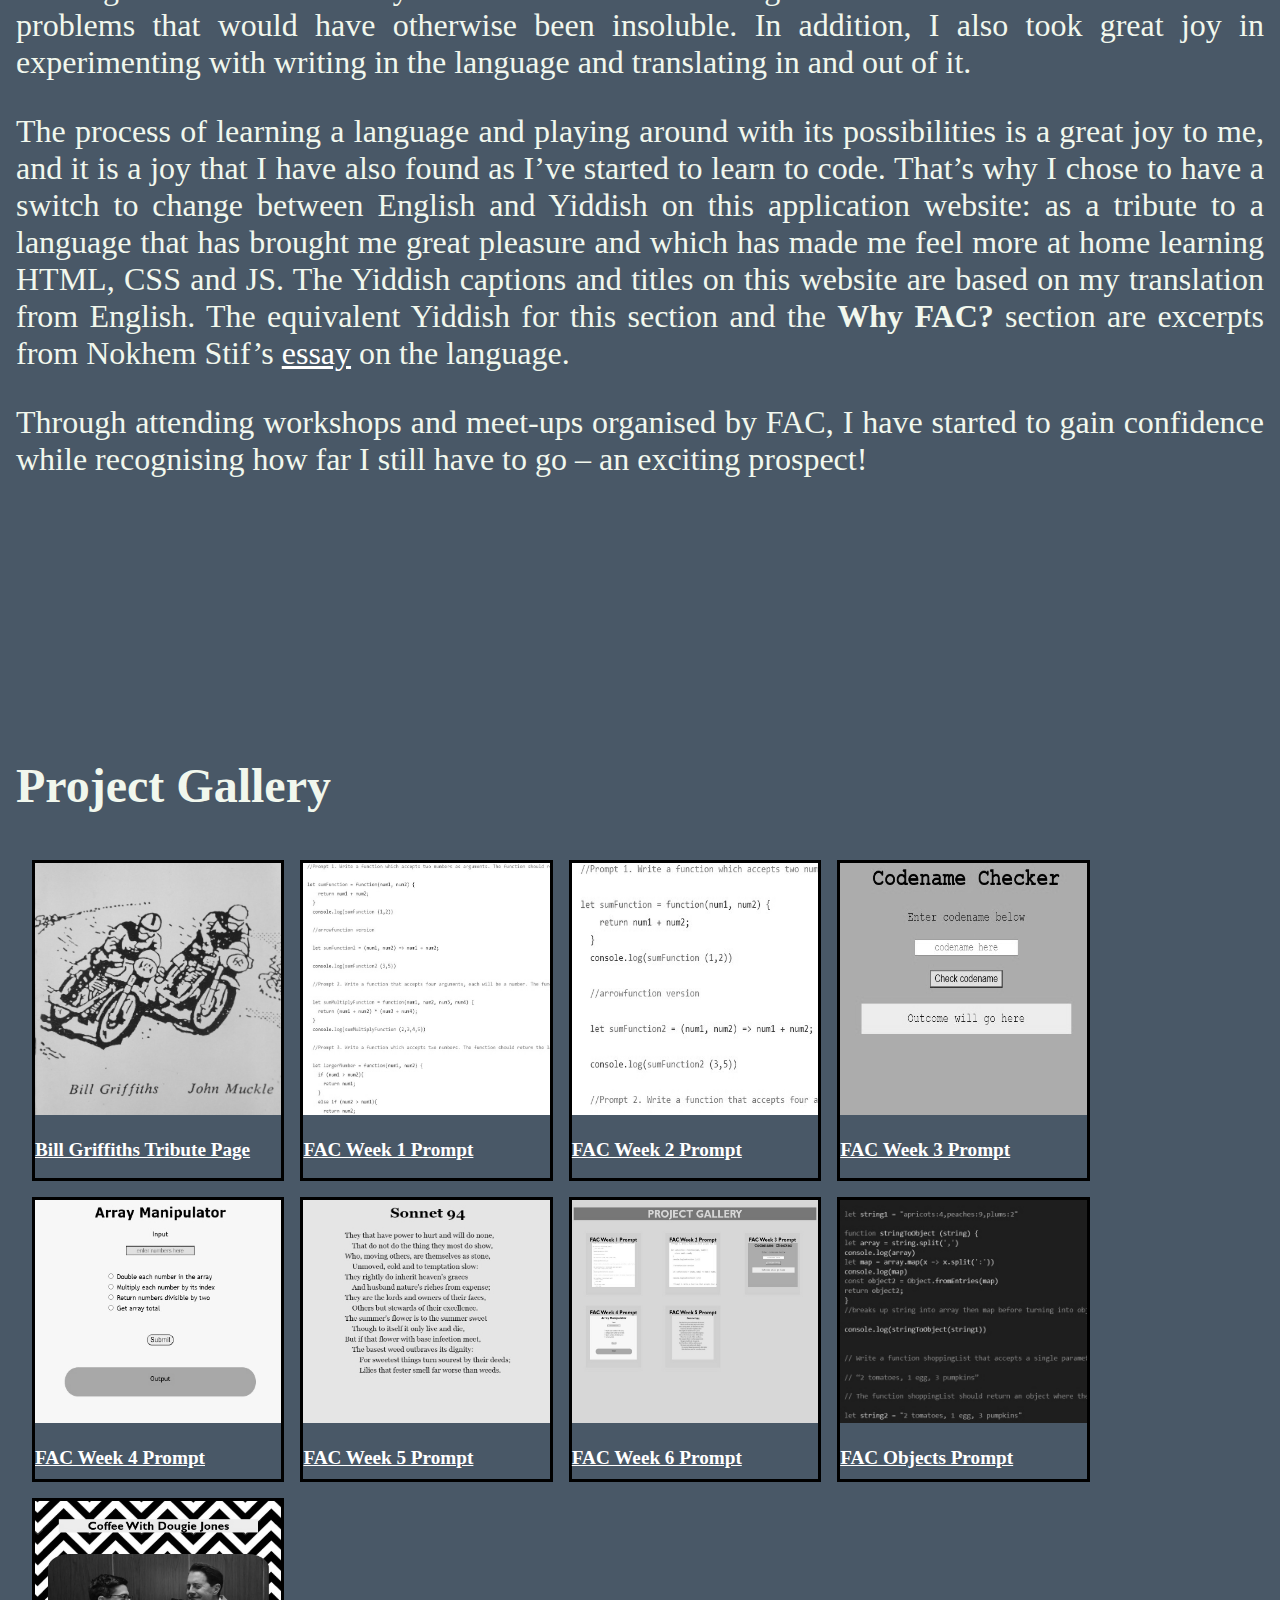
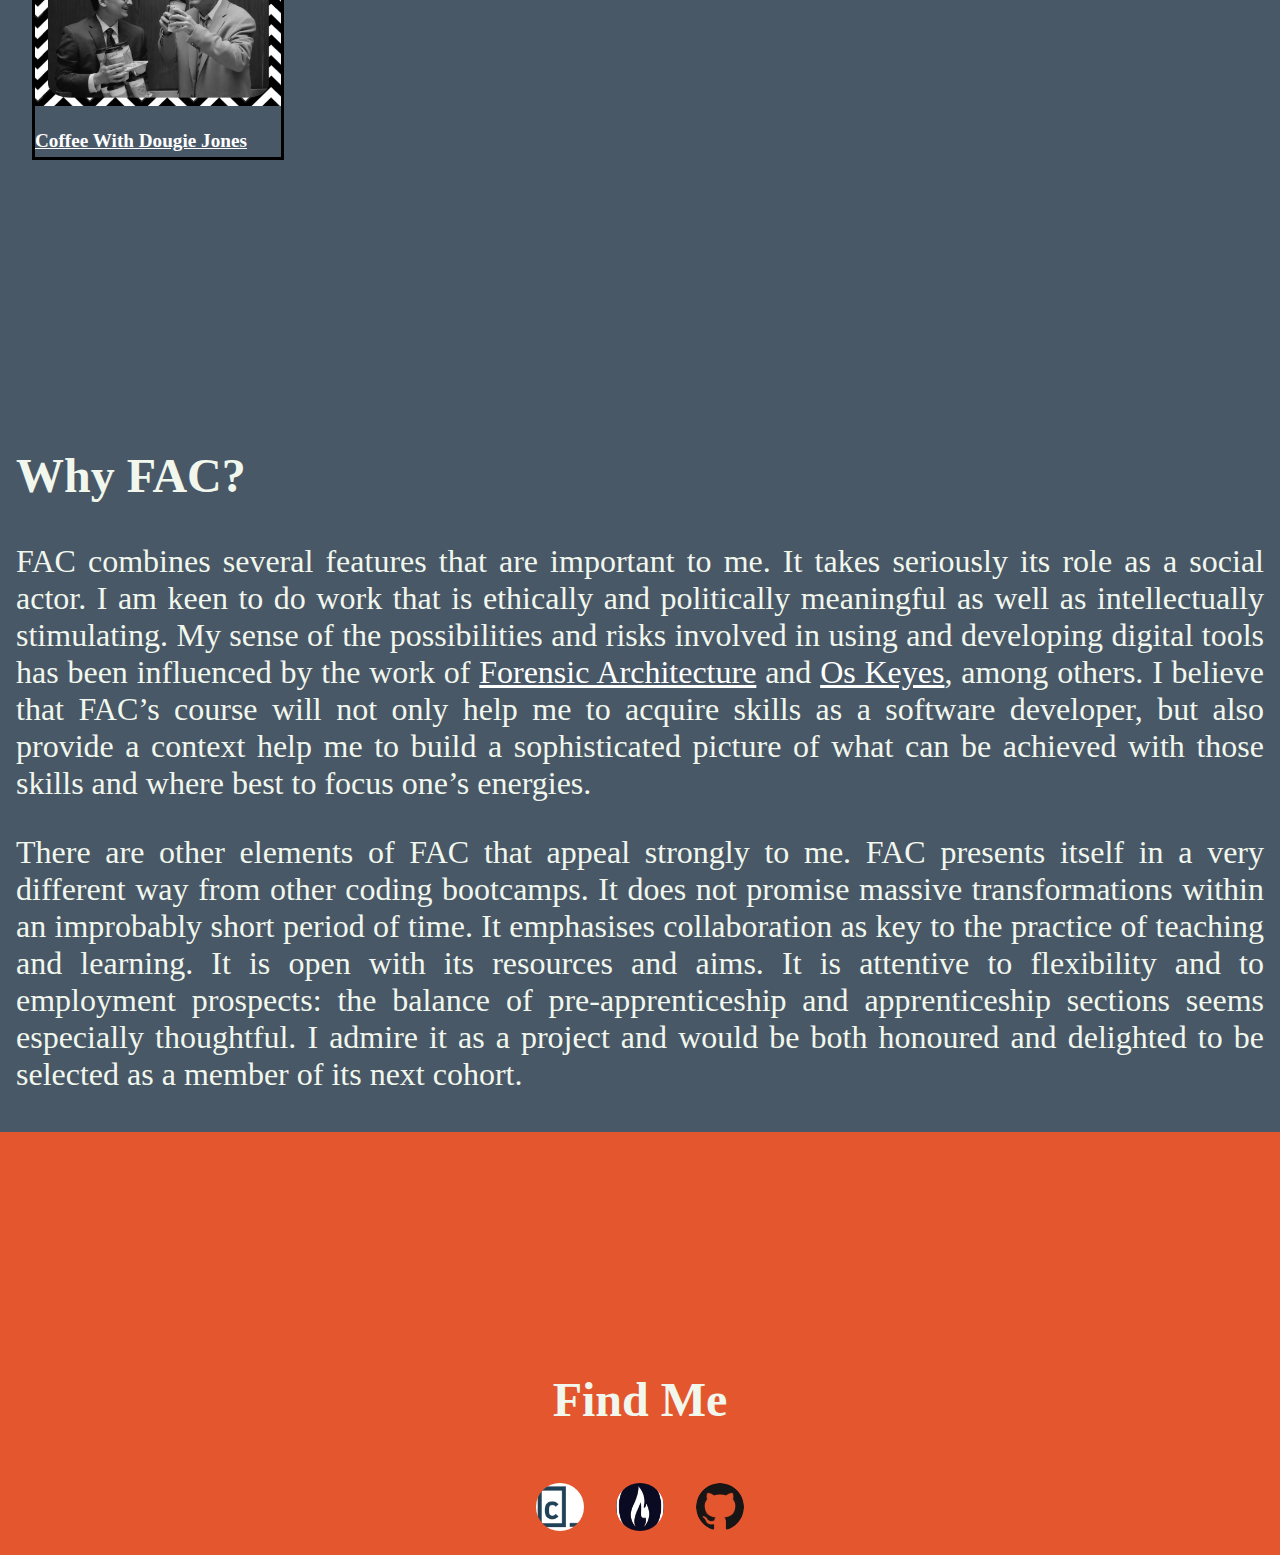
==== commit 8579bf9e: "tweak text and links within text" ====
--- a/index.html
+++ b/index.html
@@ -41,9 +41,9 @@
 <h2>About Me</h2>
     <p>My name is Alex.</p>
     <p>I came to coding through poetry <span>&#8211;</span> specifically, through trying to make a transcription of some pages from one poet’s densely overwritten notebooks. I turned to LaTeX to do this and was fascinated at how, on the one hand, the work I was trying to do was very much not what the software had been designed for. On the other hand, it was evidently a powerful and flexible tool and there was a brilliant, inventive community ready to adapt it to various ends. </p>
-    <p>For a long time I believed that by studying and working in the arts and humanities I had barred myself from options that fall more under STEM. This feeling deterred me from pursuing coding for a long time, but my experience with LaTeX began to make me feel that my different training might not be a hindrance; instead, it might mean that I have different and valuable skills to contribute. </p>
+    <p>For a long time I believed that by studying and working in the arts and humanities I had barred myself from options that fell more under STEM. This feeling deterred me from pursuing coding for a long time, but my experience with LaTeX began to make me feel that my different training might not be a hindrance; instead, it might mean that I have different and valuable skills to contribute. </p>
     <p>I’ve worked as a researcher and teacher at university level. My research has focussed on the avant-garde in London’s Jewish East End in the early twentieth century. While my work took place within UCL’s English department, it was clear to me that I also needed to learn Yiddish to do the topic justice. I was able to gain enough proficiency in the language to read relevant and exciting texts that had not yet been translated into English. I was able to answer research problems that would have otherwise been insoluble. In addition, I also took great joy in experimenting with writing in the language and translating in and out of it.</p>
-    <p>The process of learning a language and playing around with its possibilities is a great joy to me, and it is a joy that I have also found as I’ve started to learn to code. That’s why I chose to have a switch to change between English and Yiddish on this application website: as a tribute to a language that has brought me great pleasure and which has made me feel more at home learning HTML, CSS and JS. While the Yiddish on this website is mostly my translation of the English, the equivalent Yiddish for this and the <emph>Why FAC?</emph> sections are excerpts from Nokhem Stif’s <a href="https://ingeveb.org/texts-and-translations/yiddish-and-the-jews" target="blank">essay</a> on the language.</p>
+    <p>The process of learning a language and playing around with its possibilities is a great joy to me, and it is a joy that I have also found as I’ve started to learn to code. That’s why I chose to have a switch to change between English and Yiddish on this application website: as a tribute to a language that has brought me great pleasure and which has made me feel more at home learning HTML, CSS and JS. The Yiddish captions and titles on this website are based on my translation from English. The equivalent Yiddish for this section and the <b>Why FAC?</b> section are excerpts from Nokhem Stif’s <a href="https://ingeveb.org/texts-and-translations/yiddish-and-the-jews" target="blank">essay</a> on the language.</p>
     <p>Through attending workshops and meet-ups organised by FAC, I have started to gain confidence while recognising how far I still have to go <span>&#8211;</span> an exciting prospect!</p>
   </article>  
 <article class="yiddish hidden">
@@ -67,13 +67,13 @@
   </figure>    
   
   <figure>
-  <a href="https://lascellesabercrombie.github.io/fac-prompt-1/" id="prompt1"><img src="./images/fac-1-thumbnail.jpg" class="project-image" alt="section of code for week 1 prompt">
+  <a href="https://github.com/lascellesabercrombie/fac-prompt-1/blob/main/script.js" id="prompt1"><img src="./images/fac-1-thumbnail.jpg" class="project-image" alt="section of code for week 1 prompt">
   <figcaption><span class="english">FAC Week 1 Prompt</span><span class="yiddish hidden">עובֿדה פֿאַר װאָך 1</span></figcaption>
   </a>
   </figure>
   
   <figure>
-    <a href="https://lascellesabercrombie.github.io/fac-prompt-2/" id="prompt2"><img src="./images/fac-2-thumbnail.jpg" class="project-image" alt="section of code for week 2 prompt">
+    <a href="https://github.com/lascellesabercrombie/fac-prompt-2/blob/main/script.js" id="prompt2"><img src="./images/fac-2-thumbnail.jpg" class="project-image" alt="section of code for week 2 prompt">
     <figcaption><span class="english">FAC Week 2 Prompt</span><span class="yiddish hidden">עובֿדה פֿאַר װאָך 2</span></figcaption>
   </a>
   </figure>
@@ -121,7 +121,7 @@
 <div id="why-fac">
 <article class="english">
 <h2>Why FAC?</h2>
-<p>FAC combines several features that are important to me. It takes seriously its role as a social actor. I am keen to do work that is ethically and politically meaningful as well as intellectually stimulating. I have been especially impressed by the work of <a href="https://forensic-architecture.org/" target="blank">Forensic Architecture</a> and <a href="https://ourworldindata.org/" target="blank">Our World in Data</a> using digital tools. Os Keyes’ <a href="https://reallifemag.com/counting-the-countless/" target="blank">writing</a> has also been influential in making me question the limits as well as the advantages of such approaches. I believe that FAC’s course will provide a context that will help me to pursue this aim, partly through creating a community of individuals who hold similar priorities. I hope that it will also help me to continue to build a sophisticated picture of what can be achieved and where best to focus one’s energies.</p>
+<p>FAC combines several features that are important to me. It takes seriously its role as a social actor. I am keen to do work that is ethically and politically meaningful as well as intellectually stimulating. My sense of the possibilities and risks involved in using and developing digital tools has been influenced by the work of <a href="https://forensic-architecture.org/" target="blank">Forensic Architecture</a> and <a href="https://ironholds.org/research/" target="blank">Os Keyes</a>, among others. I believe that FAC’s course will not only help me to acquire skills as a software developer, but also provide a context help me to build a sophisticated picture of what can be achieved with those skills and where best to focus one’s energies.</p>
 <p>There are other elements of FAC that appeal strongly to me. FAC presents itself in a very different way from other coding bootcamps. It does not promise massive transformations within an improbably short period of time. It emphasises collaboration as key to the practice of teaching and learning. It is open with its resources and aims. It is attentive to flexibility and to employment prospects: the balance of pre-apprenticeship and apprenticeship sections seems especially thoughtful. I admire it as a project and would be both honoured and delighted to be selected as a member of its next cohort.</p>
 </article>
 <article class="yiddish hidden">
--- a/style.css
+++ b/style.css
@@ -160,6 +160,7 @@
 
 button {
     background-color: #E4572E;
+    color: black;
     padding: 1rem 2rem;
     margin: 0.5rem;
     font-size: 2rem;
